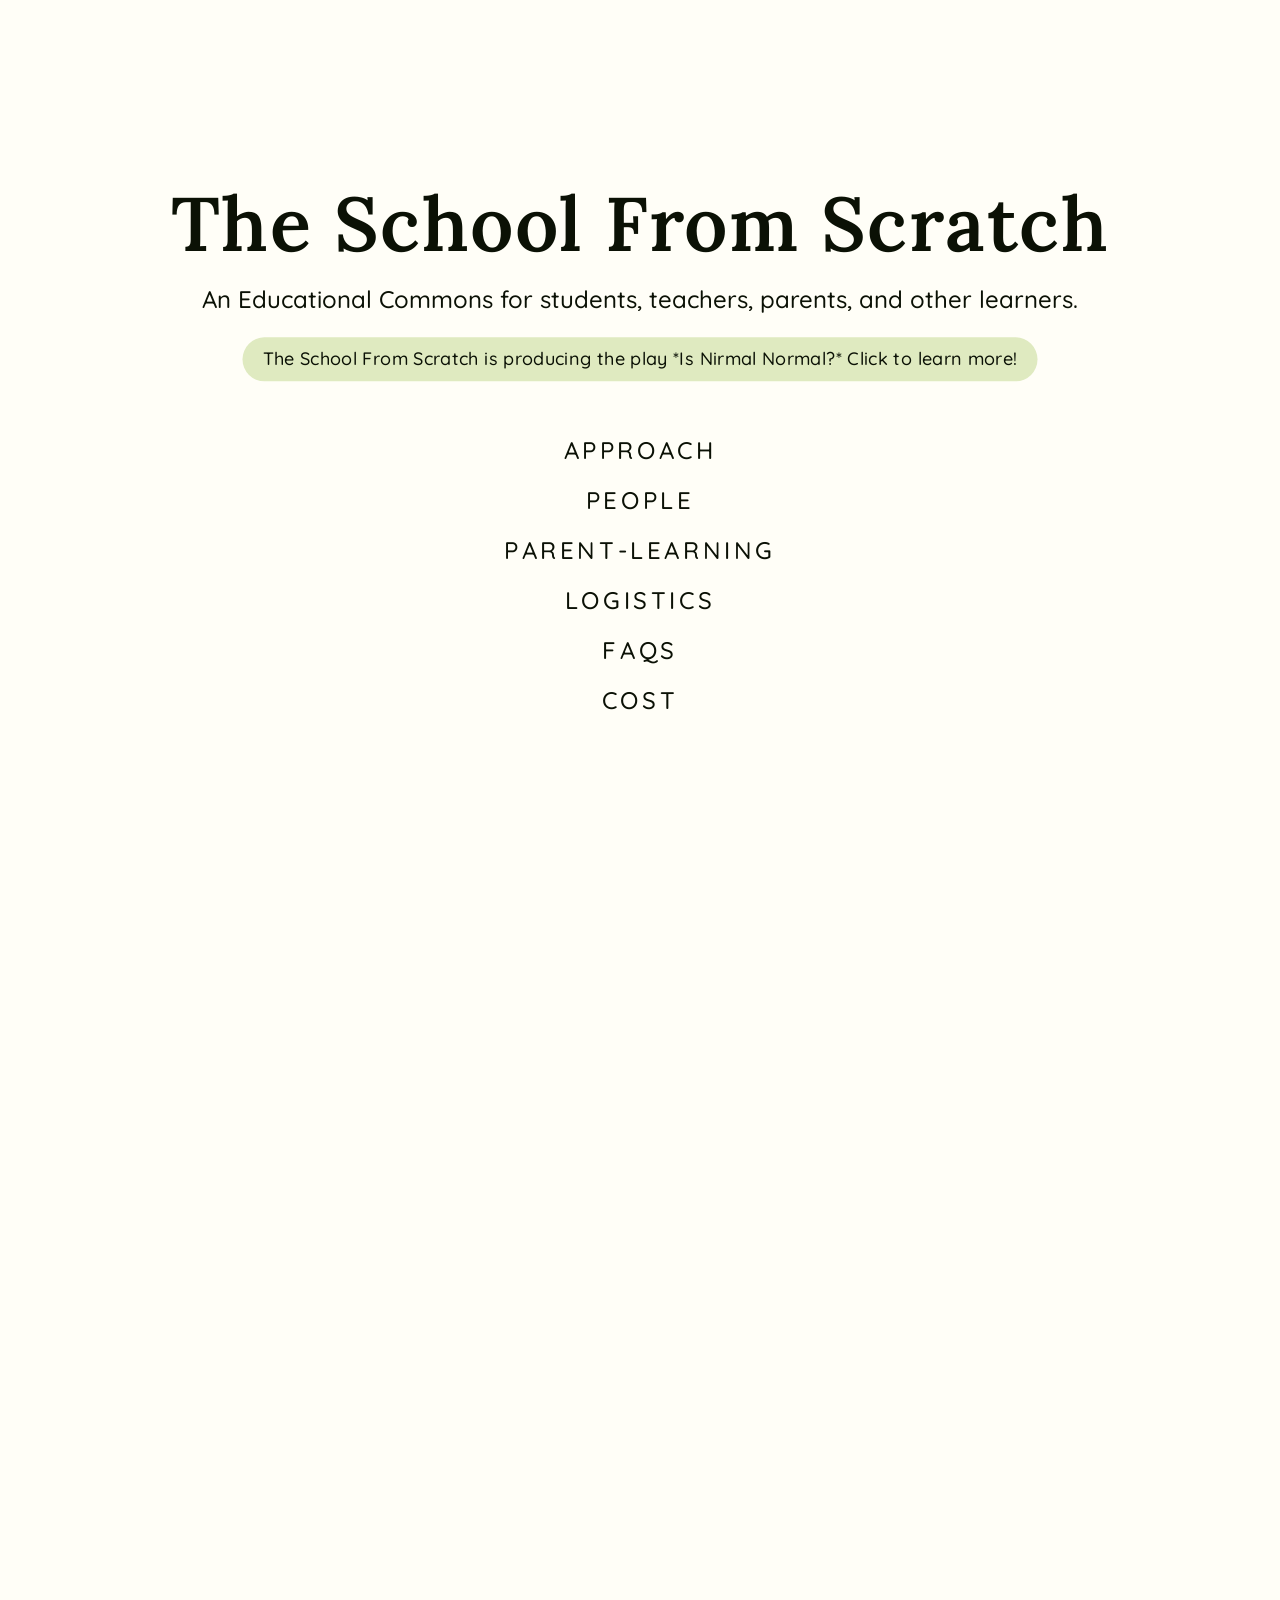
==== index.html @ 8e268b2e "PLAY_PAGE_ENABLED: one switch for the play's page, its home notice and menu links Co-Authored-By: Cl" ====
<!DOCTYPE html>
<html lang="en">
<head>
<meta charset="UTF-8">
<meta name="viewport" content="width=device-width, initial-scale=1, maximum-scale=1, user-scalable=no">
<title>The School From Scratch</title>
<link rel="preconnect" href="https://fonts.googleapis.com">
<link rel="preconnect" href="https://fonts.gstatic.com" crossorigin>
<style>
  :root {
    --bg: #000;
    --fg: #fff;
    --muted: #aaa;
    --frame: rgba(255, 255, 255, 0.35);
    --heading-size: 64px;
    --body-size: 24px;
    --title-gap: 72px;
    --heading-font: 'Lora', Georgia, serif;
    --heading-weight: 600;
    --body-font: 'Quicksand', 'Segoe UI', sans-serif;
    --body-weight: 500;
    --menu-spacing-start: 0.3em;
    --menu-spacing-hover: 0.06em;
    --menu-spacing-ms: 450ms;
  }
  html, body {
    height: 100%;
    margin: 0;
    background: var(--bg);
    color: var(--fg);
    overflow: hidden;
    font-family: var(--body-font);
    font-weight: var(--body-weight);
  }
  /* The scrollbar down the side is hidden unless SHOW_SCROLLBAR turns it on.
     Hidden is the way round that needs no waiting: the page starts this way
     and the class is added only if the setting asks for it, so the bar never
     shows for a moment and disappears. Scrolling itself is untouched. */
  html { scrollbar-width: none; -ms-overflow-style: none; }
  html::-webkit-scrollbar,
  body::-webkit-scrollbar { width: 0; height: 0; display: none; }
  html.show-scrollbar { scrollbar-width: auto; -ms-overflow-style: auto; }
  html.show-scrollbar::-webkit-scrollbar,
  html.show-scrollbar body::-webkit-scrollbar { width: auto; height: auto; display: block; }

  /* The pannable / zoomable landscape */
  #viewport {
    position: fixed;
    inset: 0;
    overflow: hidden;
    cursor: grab;
    touch-action: none;
    user-select: none;
    -webkit-user-select: none;
  }
  #viewport.dragging { cursor: grabbing; }
  /* Read mode is an ordinary scrolling page: the browser scrolls it, and the
     photos are normal images laid out down the page. */
  html.read-mode,
  html.read-mode body {
    height: auto;
    overflow-x: hidden;
  }
  html.read-mode { overflow-y: auto; }
  html.read-mode body { overflow: visible; }
  .read-mode #viewport {
    position: relative;
    inset: auto;
    width: 100%;
    cursor: default;
    touch-action: auto;
  }
  .read-mode #photos { display: none; }
  .read-mode #grid { position: fixed; width: 100vw; height: 100vh; }
  #read-photos {
    position: absolute;
    inset: 0;
    pointer-events: none;
  }
  .read-photo {
    position: absolute;
    line-height: 0;
    opacity: 0;
    transition: opacity var(--photo-fade-in, 500ms) ease;
  }
  .read-photo.loaded { opacity: 1; }
  .read-photo img { display: block; }

  /* Read mode: a section of text for each menu option, down the page below
     the menu, with room for photos in between. The script places them. */
  #sections {
    position: absolute;
    left: 0;
    top: 0;
    width: 100%;
    pointer-events: none;
  }
  .section {
    position: absolute;
    left: 50%;
    width: min(var(--section-width, 720px), 100% - 32px);
    transform: translateX(-50%);
    box-sizing: border-box;
    scroll-margin-top: var(--section-scroll-margin, 96px);
    pointer-events: auto;
    cursor: auto;
    user-select: text;
    -webkit-user-select: text;
    font-size: var(--section-text-size, 19px);
    line-height: 1.6;
    overflow-wrap: break-word;
  }
  .section h2 {
    margin: 0 0 0.6em;
    font-family: var(--heading-font);
    font-weight: var(--heading-weight);
    font-size: min(var(--section-heading-size, 44px), 10vw);
    line-height: 1.15;
    letter-spacing: 0.02em;
    text-align: center;
  }
  .section h3 {
    margin: 1.6em 0 0.5em;
    font-size: 1em;
    font-weight: 700;
    line-height: 1.4;
  }
  .section h2 + div > h3:first-child { margin-top: 0; }
  /* A person's name (## in a section file), and the lines right under it. */
  .section h3.name {
    margin-top: 2.2em;
    font-size: 1.15em;
    text-align: center;
  }
  /* Words pushed into the middle of the page, between -> and <- in the file. */
  .section .centered { text-align: center; }
  /* A centered list has no room down the left for its bullets, so they go in
     front of the words instead. */
  .section ul.centered,
  .section ol.centered { list-style-position: inside; padding-left: 0; }
  /* Two columns either side of a gutter down the middle, for a cast list:
     Role — Name in the file. Each side is set against the gutter, so the two
     read as one list however long the words on either side are. */
  .section .pairs {
    display: grid;
    grid-template-columns: 1fr 1fr;
    column-gap: var(--pair-gap, 64px);
    margin: 0 auto 1em;
    max-width: var(--paragraph-width, none);
  }
  .section .pairs p { margin: 0; }
  .section .pairs .pair-left { text-align: right; }
  .section .pairs .pair-right { text-align: left; }
  .section .pairs .pair-dash { display: none; }
  /* With TWO_COLUMN_DASH on, the dash stands in the gutter with half the
     space either side, so the two sides stay as far apart as they were. */
  .two-column-dash .section .pairs {
    grid-template-columns: 1fr minmax(var(--pair-gap, 64px), auto) 1fr;
    column-gap: 0;
  }
  .two-column-dash .section .pairs .pair-dash { display: block; text-align: center; }
  .section .pairs .pair-dash::before { content: var(--pair-dash-char, "\2014"); }
  /* Side by side there is no room on a narrow screen, so they stack instead,
     each pair kept together and set in the middle. */
  @media (max-width: 480px) {
    .section .pairs,
    .two-column-dash .section .pairs { grid-template-columns: 1fr; column-gap: 0; }
    .section .pairs .pair-left { text-align: center; margin-top: 0.5em; }
    .section .pairs .pair-right { text-align: center; }
    .two-column-dash .section .pairs .pair-dash { display: none; }
  }
  /* Pictures in a section (a headshot, for example). */
  .section p.picture { margin: 0.8em 0 0.9em; text-align: center; line-height: 0; }
  .section .md-image {
    max-width: min(var(--section-image-width, 200px), 100%);
    height: auto;
    border-radius: var(--section-image-radius, 15px);
  }
  /* SECTION_PICTURE_HEIGHT: every picture the same height. It fills that
     height and its width, taking the middle of the picture if the two
     don't match, so a row of headshots lines up. */
  .section.set-picture-height .md-image {
    width: min(var(--section-image-width, 200px), 100%);
    height: var(--section-image-height);
    object-fit: cover;
    object-position: center;
  }
  /* Paragraphs and lists can be kept narrower than the section itself
     (SECTION_PARAGRAPH_WIDTH), which makes them easier to read; headings,
     names and pictures still use the section's full width. */
  .section p { margin: 0 auto 1em; max-width: var(--paragraph-width, none); }
  /* An extra empty line in a section file. */
  .section .md-space { height: 1em; margin: 0; }
  /* Something built separately, dropped into a section by name (!wheel!).
     It sits in a frame of its own, so its own styling stays inside it. */
  .section .embed,
  .pay-content .embed {
    display: block;
    width: 100%;
    margin: 1.2em 0;
    border: none;
    background: transparent;
    color-scheme: normal;
    /* Something shown this way is to look at, not to touch: the pointer and
       a finger go straight through to the page, so scrolling over it
       scrolls the page as anywhere else. */
    pointer-events: none;
  }
  /* An embed set to touch: "always" is one you fill in — a box for an
     address, say. It has nothing to take a roll of the wheel with, so it
     needs no gate in front of it. */
  .section .embed.always-on,
  .pay-content .embed.always-on { pointer-events: auto; }
  /* An embed named in EMBEDS_YOU_CAN_TOUCH is different: it waits under a
     word, and once that word is clicked it can be used like anything else
     until the pointer leaves it again. Scrolling past it is never caught. */
  .embed-holder {
    display: block;
    position: relative;
  }
  .embed-holder.awake > .embed { pointer-events: auto; }
  .embed-holder.awake > .embed-wake { display: none; }
  .embed-wake {
    position: absolute;
    top: 1.2em;
    right: 0;
    bottom: 1.2em;
    left: 0;
    display: flex;
    align-items: center;
    justify-content: center;
    border: 0;
    background: transparent;
    font: inherit;
    cursor: pointer;
  }
  .embed-wake span {
    padding: 7px 16px;
    border-radius: 999px;
    background: var(--accent, #e8f0d4);
    color: var(--text, #2f3a22);
    font-size: 15px;
    line-height: 1;
    box-shadow: 0 1px 6px rgba(0, 0, 0, 0.18);
  }
  .embed-wake:hover span { filter: brightness(0.96); }
  .end-quote p { margin: 0; }
  .end-quote p + p { margin-top: 0.8em; }
  /* The quote at the end of the page (END_QUOTE). */
  .end-quote {
    position: absolute;
    left: 50%;
    width: min(var(--section-width, 720px), 100% - 32px);
    margin: 0;
    transform: translateX(-50%);
    font-size: min(var(--end-quote-size, 24px), 6vw);
    line-height: 1.5;
    text-align: center;
    pointer-events: auto;
    user-select: text;
    -webkit-user-select: text;
  }
  /* A list with empty lines between its items sits a little further apart. */
  .section ul.spaced li,
  .section ol.spaced li { margin-bottom: 1em; }
  .section ul,
  .section ol { margin: 0 auto 1em; padding-left: 1.3em; max-width: var(--paragraph-width, none); }
  /* Written 1) 2) 3) rather than 1. 2. 3., a numbered list becomes the
     steps: each number in a filled accent circle, with room between them.
     (The payments page keeps its own copy of these, in page.css.) */
  .section ol.steps {
    counter-reset: step;
    padding-left: 0;
    list-style: none;
  }
  .section ol.steps li {
    position: relative;
    min-height: var(--step-circle, 36px);
    padding-left: calc(var(--step-circle, 36px) + 18px);
    margin-bottom: var(--step-gap, 28px);
  }
  .section ol.steps li:last-child { margin-bottom: 0; }
  .section ol.steps li::before {
    counter-increment: step;
    content: counter(step);
    position: absolute;
    left: 0;
    top: calc((1.6em - var(--step-circle, 36px)) / 2);
    display: flex;
    align-items: center;
    justify-content: center;
    width: var(--step-circle, 36px);
    height: var(--step-circle, 36px);
    border-radius: 50%;
    background: var(--accent, #e8f0d4);
    color: var(--fg);
    font-weight: 700;
    font-size: 0.95em;
  }
  .section li { margin-bottom: 0.35em; }
  .section strong { font-weight: 700; }
  .section a { color: inherit; text-underline-offset: 3px; }
  .section > div > :last-child { margin-bottom: 0; }
  .section .status {
    margin: 0;
    text-align: center;
    font-size: calc(var(--body-size) * 0.8);
    letter-spacing: 0.2em;
    text-transform: uppercase;
    opacity: 0.7;
  }
  /* Phone number and Venmo logo, on the sections named in CONTACT_PAGES. */
  .section .contact {
    display: flex;
    flex-direction: column;
    align-items: center;
    gap: 20px;
    margin-top: 32px;
  }
  .section .phone {
    font-size: var(--body-size);
    letter-spacing: 0.06em;
    text-decoration: none;
  }
  .section .phone:hover,
  .section .phone:focus-visible { text-decoration: underline; text-underline-offset: 5px; }
  .section .venmo { display: block; width: 160px; max-width: 60vw; height: auto; }

  /* Faint background grid (drawn by the script), optionally fading out
     toward the screen edges. */
  #grid,
  #photos {
    position: absolute;
    left: 0;
    top: 0;
    width: 100%;
    height: 100%;
    pointer-events: none;
  }
  .gallery-off #photos { display: none; }
  .grid-edge-fade #grid {
    -webkit-mask-image: radial-gradient(ellipse at center, #000 25%, transparent 90%);
    mask-image: radial-gradient(ellipse at center, #000 25%, transparent 90%);
  }
  .grid-off #grid,
  .grid-merged #grid { display: none; }

  /* Optional performance panel (SHOW_PERFORMANCE_INFO in settings.md) */
  #perf {
    --perf-blue: #3b64a8;
    position: fixed;
    top: 12px;
    right: 12px;
    z-index: 3;
    display: flex;
    flex-direction: column;
    width: 256px;
    height: 600px;
    max-height: calc(100vh - 24px);
    box-sizing: border-box;
    background: #000;
    border: 1px solid rgba(255, 255, 255, 0.22);
    color: #e5e7eb;
    font: 11px/1.45 Consolas, Menlo, monospace;
    user-select: none;
    -webkit-user-select: none;
    touch-action: none;
    font-variant-numeric: tabular-nums;
  }
  #perf[hidden] { display: none; }
  /* Title bar: drag it to move the window. */
  .perf-head {
    display: flex;
    align-items: center;
    gap: 6px;
    flex: none;
    padding: 5px 6px 5px 12px;
    background: var(--perf-blue);
    color: #fff;
    cursor: move;
    letter-spacing: 0.12em;
    font-size: 10px;
  }
  .perf-hint { margin-left: auto; letter-spacing: 0; opacity: 0.75; white-space: nowrap; overflow: hidden; text-overflow: ellipsis; }
  .perf-body {
    flex: 1;
    min-height: 0;
    overflow: auto;
    padding: 8px 12px 12px;
    /* Still scrolls with the mouse wheel or a finger, just without a visible bar. */
    scrollbar-width: none;
  }
  .perf-body::-webkit-scrollbar { display: none; }
  /* Invisible edges and corners for resizing the window. */
  .perf-rs { position: absolute; z-index: 1; }
  .perf-rs[data-dir="n"], .perf-rs[data-dir="s"] { left: 6px; right: 6px; height: 6px; cursor: ns-resize; }
  .perf-rs[data-dir="e"], .perf-rs[data-dir="w"] { top: 6px; bottom: 6px; width: 6px; cursor: ew-resize; }
  .perf-rs[data-dir="n"] { top: -3px; }
  .perf-rs[data-dir="s"] { bottom: -3px; }
  .perf-rs[data-dir="e"] { right: -3px; }
  .perf-rs[data-dir="w"] { left: -3px; }
  .perf-rs[data-dir="ne"], .perf-rs[data-dir="nw"], .perf-rs[data-dir="se"], .perf-rs[data-dir="sw"] { width: 12px; height: 12px; }
  .perf-rs[data-dir="ne"] { top: -3px; right: -3px; cursor: nesw-resize; }
  .perf-rs[data-dir="sw"] { bottom: -3px; left: -3px; cursor: nesw-resize; }
  .perf-rs[data-dir="nw"] { top: -3px; left: -3px; cursor: nwse-resize; }
  .perf-rs[data-dir="se"] { bottom: -3px; right: -3px; cursor: nwse-resize; }
  .perf-fps {
    display: flex;
    align-items: baseline;
    gap: 6px;
    margin: 4px 0 6px;
  }
  .perf-fps [data-k="fps"] { font-size: 34px; font-weight: bold; line-height: 1; }
  .perf-fps small { color: #9ca3af; font-size: 12px; }
  .perf-rating { margin-left: auto; font-size: 11px; font-weight: bold; letter-spacing: 0.12em; }
  .perf-graph { display: block; width: 100%; height: 56px; border-radius: 4px; }
  .perf-legend {
    display: flex;
    justify-content: space-between;
    margin-top: 2px;
    color: #6b7280;
    font-size: 9px;
  }
  .perf-section {
    margin: 10px -12px 4px;
    padding: 2px 12px;
    background: var(--perf-blue);
    color: #fff;
    font-size: 9px;
    font-weight: bold;
    letter-spacing: 0.14em;
  }
  .perf-row { display: flex; justify-content: space-between; gap: 8px; }
  .perf-row span { color: #9ca3af; white-space: nowrap; }
  .perf-row b { font-weight: normal; color: #f3f4f6; text-align: right; white-space: nowrap; overflow: hidden; text-overflow: ellipsis; }
  #world {
    position: absolute;
    left: 0;
    top: 0;
    transform-origin: 0 0;
    /* Centers the menu before settings load; the script takes over after. */
    transform: translate(50vw, 50vh);
  }
  /* Only while moving: keeps motion smooth, but the browser snapshots the
     layer at one size, so it's switched off at rest to redraw sharply. */
  #world.moving { will-change: transform; }

  /* Centered menu, anchored at world (0,0) */
  #menu {
    position: absolute;
    left: 0;
    top: 0;
    z-index: 1;
    /* At least 900 wide, or as wide as the title if that's wider (the title
       stays on one line). */
    width: max-content;
    min-width: 900px;
    transform: translate(-50%, -50%);
    text-align: center;
  }
  #menu h1 { white-space: nowrap; }
  @media (max-width: 640px) {
    #menu { width: 340px; min-width: 0; }
    #menu h1 { white-space: normal; }
  }
  #menu h1 {
    font-family: var(--heading-font);
    font-weight: var(--heading-weight);
    /* Shrinks on narrow screens so it still fits. */
    font-size: min(var(--title-size, 76px), 12vw);
    line-height: 1.15;
    margin: 0 0 var(--title-gap);
    letter-spacing: 0.02em;
  }
  /* The line under the title (MENU_SUBTITLE). */
  #menu .subtitle {
    max-width: 900px;
    margin: 0 auto var(--title-gap);
    font-size: min(var(--subtitle-size, 24px), 5.5vw);
    line-height: 1.4;
  }
  #menu.has-subtitle h1 { margin-bottom: var(--subtitle-gap, 16px); }
  /* A small notice under the title (HOME_NOTICE): a rounded patch of the
     accent color, with a few words in it. It can lead somewhere, or just
     say something. */
  #menu .notice-line { margin: 0 0 var(--title-gap); line-height: 0; }
  #menu .notice-line[hidden] { display: none; }
  #menu.has-notice .subtitle { margin-bottom: var(--notice-gap, 20px); }
  #menu .notice {
    display: inline-block;
    padding: var(--notice-padding, 10px 20px);
    border-radius: var(--notice-radius, 999px);
    background: var(--accent, #e8f0d4);
    color: var(--fg);
    font-size: min(var(--notice-size, 18px), 5vw);
    line-height: 1.35;
    text-transform: none;
    letter-spacing: 0.02em;
    text-decoration: none;
    white-space: normal;
  }
  #menu .notice[href] { cursor: pointer; transition: filter 180ms ease; }
  #menu .notice[href]:hover,
  #menu .notice[href]:focus-visible { filter: brightness(0.94); }
  #menu .notice em { font-style: italic; }
  #menu .notice strong { font-weight: 700; }
  /* MENU_TITLE_IN_ACCENT_COLOR: the title and the line under it take the
     accent color. */
  #menu.title-accent h1,
  #menu.title-accent .subtitle { color: var(--accent, #e8f0d4); }
  #menu nav {
    display: flex;
    flex-direction: column;
    align-items: center;
    gap: 12px;
  }
  #menu a {
    color: var(--fg);
    text-decoration: none;
    font-size: min(var(--body-size), 6.5vw);
    text-transform: uppercase;
    /* The script widens the sides to cover the spread-out letters, so the
       clickable area never changes size (otherwise it would slip out from
       under the pointer and flicker). */
    padding: 4px 8px;
    cursor: pointer;
    letter-spacing: var(--menu-spacing-hover);
    white-space: nowrap;
    position: relative;
    transition: translate var(--nudge-ms, 300ms) cubic-bezier(0.22, 1, 0.36, 1);
  }
  #menu a:focus-visible { outline: none; }
  /* Underline: grows out from the middle once the letters have settled. */
  #menu.underline a::after {
    content: '';
    position: absolute;
    bottom: 0;
    left: 50%;
    width: var(--word-width, 0px);
    margin-left: calc(var(--word-width, 0px) / -2);
    height: var(--underline-thickness);
    background: currentColor;
    transform: scaleX(0);
    transition: transform var(--underline-ms) cubic-bezier(0.22, 1, 0.36, 1) var(--underline-delay);
  }
  #menu.underline a:hover::after,
  #menu.underline a:focus-visible::after { transform: scaleX(1); }
  #menu.measuring a::after { transition: none; }
  /* Letters sit spread apart and nudged up or down, then settle on hover. */
  .menu-letter {
    display: inline-block;
    transform: translate(var(--dx, 0px), var(--dy, 0px));
    transition: transform var(--ms, var(--menu-spacing-ms)) cubic-bezier(0.22, 1, 0.36, 1) var(--delay, 0ms),
      translate var(--nudge-ms, 300ms) cubic-bezier(0.22, 1, 0.36, 1);
  }
  #menu a:hover .menu-letter,
  #menu a:focus-visible .menu-letter,
  #menu.measuring .menu-letter {
    /* Settled: letters draw together and line up. */
    transform: translate(0, 0);
  }
  #menu.measuring .menu-letter { transition: none; }
  /* Reversed (MENU_HOVER_EXPANDS): letters rest tidy and spread out on hover. */
  #menu.hover-expands .menu-letter { transform: translate(0, 0); }
  #menu.hover-expands a:hover .menu-letter,
  #menu.hover-expands a:focus-visible .menu-letter {
    transform: translate(var(--dx, 0px), var(--dy, 0px));
  }
  /* ...and the underline stretches to the spread-out word. */
  #menu.hover-expands.underline a::after {
    width: calc(var(--word-width, 0px) + 2 * var(--spread-room, 0px));
    margin-left: calc((var(--word-width, 0px) + 2 * var(--spread-room, 0px)) / -2);
  }

  /* Menu bar across the top of the screen: Home and the menu options in a
     row. Shown only once the main menu has been scrolled out of view. On
     screens too narrow for every option, the bar scrolls sideways. */
  #quick-nav {
    position: fixed;
    left: 0;
    top: 0;
    right: 0;
    z-index: 2;
    height: var(--top-menu-height, 56px);
    background: var(--accent, #e8f0d4);
    /* Hidden above the top of the screen; slides down when shown and back
       up when the main menu comes back into view. */
    transform: translateY(-100%);
    visibility: hidden;
    transition: transform var(--top-menu-slide-ms, 350ms) cubic-bezier(0.22, 1, 0.36, 1),
      visibility 0s linear var(--top-menu-slide-ms, 350ms);
  }
  #quick-nav.show {
    transform: translateY(0);
    visibility: visible;
    transition: transform var(--top-menu-slide-ms, 350ms) cubic-bezier(0.22, 1, 0.36, 1), visibility 0s;
  }
  /* TOP_MENU_ANIMATION = false: appear and disappear instantly. */
  .no-top-menu-animation #quick-nav,
  .no-top-menu-animation #quick-nav.show { transition: none; }
  #quick-list {
    display: flex;
    align-items: center;
    justify-content: safe center;
    height: 100%;
    padding: 0 8px;
    box-sizing: border-box;
    overflow-x: auto;
    overflow-y: hidden;
    scrollbar-width: none;
  }
  #quick-list::-webkit-scrollbar { display: none; }
  /* Hovering an option spreads its letters a little, which nudges the
     options beside it aside; they slide back when the pointer leaves. */
  #quick-list a {
    flex: none;
    padding: 8px 14px;
    color: var(--fg);
    font-size: var(--top-menu-text-size, 17px);
    letter-spacing: var(--menu-spacing-hover);
    text-indent: var(--menu-spacing-hover);
    text-transform: uppercase;
    text-decoration: none;
    white-space: nowrap;
    transition: letter-spacing var(--top-menu-hover-ms, 250ms) cubic-bezier(0.22, 1, 0.36, 1),
      text-indent var(--top-menu-hover-ms, 250ms) cubic-bezier(0.22, 1, 0.36, 1),
      translate var(--nudge-ms, 300ms) cubic-bezier(0.22, 1, 0.36, 1);
  }
  #quick-list a:hover,
  #quick-list a:focus-visible {
    letter-spacing: var(--top-menu-hover-spacing, 0.3em);
    text-indent: var(--top-menu-hover-spacing, 0.3em);
  }
  #quick-list a:focus-visible { outline: none; }

  /* Menu bar underline (TOP_MENU_UNDERLINE_ON_HOVER): two halves that grow
     out from the middle of the word on hover. When the word leans up on its
     way to a section above (TOP_MENU_ARROW_WHEN_MOVING_UP), the halves
     shorten and tilt up to meet in the middle: a small arrow under the word,
     pointing the way the page is going. */
  #quick-list a { position: relative; }
  #quick-list.underline a::before,
  #quick-list.underline a::after {
    content: '';
    position: absolute;
    bottom: 3px;
    /* Ends line up with the first and last letters (the hovered letter
       spacing leaves that much space outside them). */
    width: calc(50% - 14px - var(--top-menu-hover-spacing, 0.3em));
    height: var(--top-underline-thickness, 2px);
    background: currentColor;
    transform: scaleX(0);
    transition: transform var(--top-menu-hover-ms, 250ms) cubic-bezier(0.22, 1, 0.36, 1),
      width var(--top-menu-hover-ms, 250ms) cubic-bezier(0.22, 1, 0.36, 1);
  }
  /* Only the outer ends are rounded, so the halves meet without a notch. */
  #quick-list.underline a::before { right: 50%; transform-origin: 100% 50%; border-radius: 99px 0 0 99px; }
  #quick-list.underline a::after { left: 50%; transform-origin: 0 50%; border-radius: 0 99px 99px 0; }
  #quick-list.underline a:hover::before,
  #quick-list.underline a:hover::after,
  #quick-list.underline a:focus-visible::before,
  #quick-list.underline a:focus-visible::after { transform: scaleX(1); }
  #quick-list.underline.arrow-up a.nudged.heading-up::before,
  #quick-list.underline.arrow-up a.nudged.heading-up::after { width: var(--top-arrow-half, 10px); }
  #quick-list.underline.arrow-up a.nudged.heading-up::before { transform: rotate(-40deg); }
  #quick-list.underline.arrow-up a.nudged.heading-up::after { transform: rotate(40deg); }

  /* A chosen menu option's letters jump to scattered heights and stay there
     while the page glides to its section, then drop back into line
     (MENU_CLICK_NUDGE). Uses the separate translate property, so it adds to
     the hover movement instead of replacing it. */
  .menu-letter,
  .bar-letter {
    translate: 0 0;
  }
  .bar-letter { display: inline-block; text-indent: 0; transition: translate var(--nudge-ms, 300ms) cubic-bezier(0.22, 1, 0.36, 1); }
  .nudged .menu-letter,
  .nudged .bar-letter { translate: var(--nx, 0px) var(--ny, 0px); }
  /* MENU_CLICK_MOVE_TOWARD_SECTION: the whole word leans the way the page
     is heading (down to a section below, up to one above). */
  #menu a,
  #quick-list a { translate: 0 0; }
  #menu a.nudged.heading-down,
  #quick-list a.nudged.heading-down { translate: 0 var(--word-shift, 0.4em); }
  #menu a.nudged.heading-up,
  #quick-list a.nudged.heading-up { translate: 0 calc(-1 * var(--word-shift, 0.4em)); }

  /* A menu option glows briefly when it's clicked (MENU_CLICK_GLOW). */
  @keyframes menu-glow {
    0% { text-shadow: 0 0 0 transparent; }
    20% { text-shadow: 0 0 6px var(--glow-color), 0 0 14px var(--glow-color), 0 0 28px var(--glow-color); }
    100% { text-shadow: 0 0 0 transparent; }
  }
  #menu a.glow,
  #quick-list a.glow { animation: menu-glow var(--glow-ms, 1200ms) ease-out; }

  /* Gallery switched off in settings.md: a plain, normal webpage. */
  html.gallery-off,
  html.gallery-off body {
    height: auto;
    overflow: auto;
  }
  .gallery-off #viewport {
    position: relative;
    display: flex;
    align-items: center;
    justify-content: center;
    min-height: 100vh;
    min-height: 100dvh;
    padding: 48px 16px;
    box-sizing: border-box;
    cursor: auto;
    touch-action: auto;
    user-select: auto;
    -webkit-user-select: auto;
  }
  .gallery-off #world {
    position: relative; /* keeps the menu above the grid */
    transform: none;
  }
  .gallery-off #menu {
    position: static;
    transform: none;
    width: auto;
    max-width: 900px;
  }
  .gallery-off #quick-nav { display: none; }
</style>
</head>
<body>
  <div id="viewport">
    <canvas id="grid" aria-hidden="true"></canvas>
    <canvas id="photos" aria-hidden="true"></canvas>
    <div id="world">
      <div id="menu">
        <h1>The School From Scratch</h1>
        <p class="subtitle" hidden></p>
        <p class="notice-line" hidden><a class="notice" id="notice"></a></p>
        <nav>
          <a href="people.html">People</a>
          <a href="approach.html">Approach</a>
          <a href="parent-learning.html">Parent-Learning</a>
          <a href="logistics.html">Logistics</a>
          <a href="cost.html">Cost</a>
          <a href="faqs.html">FAQs</a>
        </nav>
      </div>
    </div>
  </div>

  <nav id="quick-nav" aria-label="Menu">
    <div id="quick-list"></div>
  </nav>

<script src="markdown.js"></script>
<script>
// ---- Settings ---------------------------------------------------------------
// All tunable values live in settings.md, as `NAME = value` lines inside
// ``` code blocks (the text around them is notes for people). It's fetched
// from the server, so it only loads when the site is served (localhost or
// online). Anything missing or invalid falls back to the defaults below.
// A word settings.md can use: LAYOUT_SEED = random
window.random = 'random';

function loadSettings() {
  return fetch('settings.md', { cache: 'no-cache' })
    .then((r) => (r.ok ? r.text() : Promise.reject(new Error('HTTP ' + r.status))))
    .then((text) => {
      // Only the ``` code blocks are settings; the rest is notes. Each block
      // runs on its own, so a mistake in one only skips that block.
      const blocks = [...text.replace(/\r\n?/g, '\n').matchAll(/^```[^\n]*\n([\s\S]*?)^```/gm)];
      for (const [, code] of blocks) {
        try {
          (0, eval)(code); // runs as plain page-wide code: NAME = value sets NAME
        } catch (err) {
          console.error('settings.md: skipped a code block with a mistake (' + err.message + '):\n' + code);
        }
      }
    })
    .catch((err) => console.warn('settings.md could not be loaded (' + err.message + '); using the built-in defaults.'));
}

const clamp = (v, lo, hi) => Math.min(hi, Math.max(lo, v));

// Menu option name -> its page file name: "Parent-Learning" ->
// "parent-learning", "FAQs" -> "faqs". Must match pageSlug() in page.js.
function pageSlug(name) {
  return String(name).trim().toLowerCase().replace(/[^a-z0-9]+/g, '-').replace(/^-+|-+$/g, '');
}

// Does this address lead to the play's page? With PLAY_PAGE_ENABLED off,
// anything that does is hidden. Must match leadsToPlay() in page.js.
function leadsToPlay(address) {
  return /(^|\/)is_nirmal_normal(\.html)?([?#]|$)/i.test(String(address).trim());
}

function setting(name, fallback) {
  const value = window[name];
  if (value === undefined) return fallback;
  const ok = typeof fallback === 'number' ? Number.isFinite(value)
    : Array.isArray(fallback) ? Array.isArray(value)
    : typeof value === typeof fallback;
  if (!ok) {
    console.warn(`settings.md: ${name} has an invalid value; using ${JSON.stringify(fallback)}.`);
    return fallback;
  }
  return value;
}

function startGallery() {
  const IMAGE_DIR = setting('PHOTO_FOLDER', 'photos/infinite_gallery/');
  // Small copies of the photos, used instead of the originals: a photo the
  // size of a postcard on screen doesn't need a 10 MB camera file. Each is
  // the photo's name with .jpg on the end. A photo with no small copy falls
  // back to the original, so a new photo still shows up straight away.
  const SMALL_DIR = String(setting('PHOTO_SMALL_FOLDER', 'assets/small/')).trim();
  const photoSrc = (file) => (SMALL_DIR ? SMALL_DIR + file.replace(/\.[^.]+$/, '.jpg') : IMAGE_DIR + file);
  const IMAGES = setting('PHOTOS', []);
  const SIZE_MIN = setting('PHOTO_SIZE_SMALLEST', 110);
  const SIZE_MAX = Math.max(SIZE_MIN, setting('PHOTO_SIZE_LARGEST', 270));
  const FADE_IN_MS = setting('PHOTO_FADE_IN_MS', 500);
  const GAP_MIN = setting('SPACING_NEAR_MENU_MIN', 15);
  const GAP_MAX = Math.max(GAP_MIN, setting('SPACING_NEAR_MENU_MAX', 60));
  const EDGE_MULTIPLIER = Math.max(1, setting('SPACING_AT_EDGE_MULTIPLIER', 3));
  const CROWDED_RADIUS = Math.max(0, setting('CROWDED_AREA_RADIUS', 1500));
  const END_DISTANCE = Math.max(CROWDED_RADIUS + 1, setting('PHOTOS_END_DISTANCE', 12000));
  const FADE_CURVE = Math.max(0.1, setting('FADE_CURVE', 1));
  const CENTER_DENSITY = clamp(setting('CROWDED_AREA_DENSITY', 100), 0, 100) / 100;
  const TRIES_PER_AREA = setting('PLACEMENT_TRIES', 250);
  const MENU_GAP = setting('MENU_CLEARANCE', 40);
  // LAYOUT_SEED is a number, or the word random for a fresh arrangement on
  // every visit.
  const seedSetting = window.LAYOUT_SEED;
  const SEED = Number.isFinite(seedSetting) ? seedSetting | 0 : Math.floor(Math.random() * 2147483647);
  const FRAME_PADDING = setting('FRAME_PADDING', 6);
  const FRAME_BORDER = setting('FRAME_BORDER_WIDTH', 1);
  const MIN_SCALE = 1 / Math.max(1, setting('ZOOM_OUT_LIMIT', 3));
  const MAX_SCALE = Math.max(1, setting('ZOOM_IN_LIMIT', 3));
  const WHEEL_SPEED = setting('WHEEL_ZOOM_SPEED', 0.0015);
  // The play's page on or off (PLAY_PAGE_ENABLED): when off, the notice and
  // any menu option leading to it are hidden.
  const PLAY_OFF = setting('PLAY_PAGE_ENABLED', true) === false;
  // Read mode: a linear page, scrolled up and down only. Explore mode: pan in
  // any direction and zoom in and out.
  const GALLERY_ON = setting('GALLERY_ENABLED', true);
  const READ_MODE = String(setting('GALLERY_MODE', 'read')).trim().toLowerCase() !== 'explore';
  document.documentElement.classList.toggle('read-mode', READ_MODE);
  const PINCH_SPEED = setting('TRACKPAD_PINCH_ZOOM_SPEED', 0.01);
  const GLIDE = clamp(setting('GLIDE_AFTER_DRAG', 0.94), 0, 0.99);
  const KEY_STEP = setting('KEYBOARD_MOVE_STEP', 120);
  const HOME_MS = Math.max(1, setting('HOME_TRAVEL_MS', 800));
  const ABOVE_HOME = Math.max(0, setting('READ_MODE_SCROLL_ABOVE_HOME', 0));
  // How far below the last section the page may be scrolled. The photos
  // carry on fading out below it, but the page stops here.
  const BELOW_END = Math.max(0, setting('READ_MODE_SCROLL_BELOW_SECTIONS', 1200));
  // A line of words at the very end of the page, in italics.
  const END_QUOTE = String(setting('END_QUOTE', '')).trim();
  const END_QUOTE_ABOVE = Math.max(0, setting('END_QUOTE_ABOVE_BOTTOM', 200));
  // Read mode's sections of text, and the room for photos between them.
  const SECTION_SPACE = Math.max(0, setting('SPACE_BETWEEN_SECTIONS', 400));
  const SECTION_CLEARANCE = Math.max(0, setting('SECTION_PHOTO_CLEARANCE', 40));
  const SECTION_THIN = Math.max(1, setting('SECTION_PHOTO_THIN_OUT_DISTANCE', 10500));
  const SMOOTH_LINKS = setting('SECTION_LINKS_SCROLL_SMOOTHLY', true);
  const SECTION_SCROLL_MS = Math.max(0, setting('SECTION_SCROLL_MS', 1000));
  const SECTION_MARGIN = Math.max(0, setting('SECTION_SCROLL_MARGIN', 96));
  document.documentElement.classList.toggle('no-top-menu-animation', !setting('TOP_MENU_ANIMATION', true));
  // Rounded photo corners: a size in pixels, or a percentage of each photo's
  // shorter side.
  const CORNERS_ON = setting('PHOTO_ROUNDED_CORNERS', true);
  const CORNER_RADIUS = Math.max(0, setting('PHOTO_CORNER_RADIUS', 12));
  const CORNER_PERCENT = String(setting('PHOTO_CORNER_RADIUS_UNIT', 'pixels')).trim().toLowerCase().startsWith('percent');

  const rootStyle = document.documentElement.style;
  rootStyle.setProperty('--accent', setting('ACCENT_COLOR', '#e8f0d4'));
  rootStyle.setProperty('--top-menu-slide-ms', Math.max(0, setting('TOP_MENU_SLIDE_MS', 350)) + 'ms');
  rootStyle.setProperty('--top-menu-height', Math.max(24, setting('TOP_MENU_HEIGHT', 64)) + 'px');
  rootStyle.setProperty('--top-menu-text-size', Math.max(8, setting('TOP_MENU_TEXT_SIZE', 17)) + 'px');
  rootStyle.setProperty('--top-menu-hover-spacing', setting('TOP_MENU_HOVER_LETTER_SPACING', 0.3) + 'em');
  rootStyle.setProperty('--top-menu-hover-ms', Math.max(0, setting('TOP_MENU_HOVER_SPEED_MS', 250)) + 'ms');
  rootStyle.setProperty('--top-underline-thickness', Math.max(0, setting('TOP_MENU_UNDERLINE_THICKNESS', 2)) + 'px');
  rootStyle.setProperty('--top-arrow-half', Math.max(1, setting('TOP_MENU_ARROW_SIZE', 10)) + 'px');
  const quickListEl = document.getElementById('quick-list');
  quickListEl.classList.toggle('underline', setting('TOP_MENU_UNDERLINE_ON_HOVER', true));
  quickListEl.classList.toggle('arrow-up', setting('TOP_MENU_ARROW_WHEN_MOVING_UP', true));
  rootStyle.setProperty('--bg', setting('BACKGROUND_COLOR', '#000000'));
  rootStyle.setProperty('--fg', setting('TEXT_COLOR', '#ffffff'));

  // Fonts come from Google Fonts by name, so any family listed there works.
  const HEADING_FONT = setting('HEADING_FONT', 'Lora');
  const HEADING_WEIGHT = setting('HEADING_FONT_WEIGHT', 600);
  const BODY_FONT = setting('BODY_FONT', 'Quicksand');
  const BODY_WEIGHT = setting('BODY_FONT_WEIGHT', 500);
  // Asking Google Fonts for a weight a family doesn't have gets the whole
  // family turned down, and the words then fall back to Georgia or Segoe UI
  // with nothing said about it. So each family is checked once the sheet has
  // arrived, and any that didn't turn up is asked for again without naming a
  // weight. (Same as loadGoogleFonts in page.js, which this page doesn't load.)
  const askForFonts = (wanted) => {
    const listed = wanted.filter((f) => f && f.family);
    if (!listed.length) return;
    const address = (parts) => 'https://fonts.googleapis.com/css2?' + parts.map((p) =>
      'family=' + encodeURIComponent(p.family) +
      (p.weights && p.weights.length ? ':wght@' + p.weights.join(';') : '')).join('&') + '&display=swap';
    const add = (url) => {
      const link = document.createElement('link');
      link.rel = 'stylesheet';
      link.href = url;
      document.head.appendChild(link);
      return link;
    };
    const facesOf = (family) => [...(document.fonts || [])]
      .filter((f) => String(f.family).replace(/^["']|["']$/g, '') === family);
    const hasWeight = (faces, want) => faces.some((f) => {
      const ends = String(f.weight).split(/\s+/).map(Number);
      return ends.length > 1 ? want >= ends[0] && want <= ends[1] : ends[0] === want;
    });
    const first = add(address(listed));
    const checkUp = () => {
      if (!document.fonts) return;
      const trouble = [];
      for (const p of listed) {
        const faces = facesOf(p.family);
        const absent = faces.length
          ? (p.weights || []).filter((w) => !hasWeight(faces, Number(w)))
          : (p.weights || []);
        if (!faces.length || absent.length) trouble.push({ family: p.family, absent, came: faces.length > 0 });
      }
      if (!trouble.length) return;
      const again = add(address(trouble.map((p) => ({ family: p.family }))));
      const lastWord = () => {
        for (const p of trouble) {
          const faces = facesOf(p.family);
          if (!faces.length) {
            console.warn('There is no font called "' + p.family + '" on Google Fonts, so the page fell ' +
              'back to its ordinary font. Check the spelling against fonts.google.com — it has to match exactly.');
          } else {
            const have = [...new Set(faces.map((f) => String(f.weight)))].join(', ');
            console.warn('The font "' + p.family + '" hasn\'t got weight ' + p.absent.join(' or ') +
              ' on Google Fonts. It has ' + have + ', and the nearest of those is being used instead.');
          }
        }
      };
      again.addEventListener('load', lastWord);
      again.addEventListener('error', lastWord);
    };
    first.addEventListener('load', checkUp);
    first.addEventListener('error', checkUp);
  };
  askForFonts([
    { family: HEADING_FONT, weights: [HEADING_WEIGHT] },
    // Bold (700) is also loaded for the bold words in the sections' text.
    { family: BODY_FONT, weights: [...new Set([BODY_WEIGHT, 700])].sort((a, b) => a - b) },
  ]);
  rootStyle.setProperty('--heading-font', `'${HEADING_FONT}', Georgia, serif`);
  rootStyle.setProperty('--heading-weight', HEADING_WEIGHT);
  rootStyle.setProperty('--body-font', `'${BODY_FONT}', 'Segoe UI', sans-serif`);
  rootStyle.setProperty('--body-weight', BODY_WEIGHT);
  rootStyle.setProperty('--heading-size', Math.max(8, setting('HEADING_FONT_SIZE', 64)) + 'px');
  rootStyle.setProperty('--body-size', Math.max(8, setting('BODY_FONT_SIZE', 24)) + 'px');
  // Two columns in a section file (Role — Name): how far apart they sit, and
  // whether the dash between them shows.
  // The scrollbar down the side of the window.
  document.documentElement.classList.toggle('show-scrollbar', setting('SHOW_SCROLLBAR', false) === true);
  rootStyle.setProperty('--pair-gap', Math.max(0, setting('TWO_COLUMN_GAP', 64)) + 'px');
  // The mark that stands in the gutter: false or "" for none, true for an em
  // dash, or any characters of your own. This one is read straight from the
  // settings rather than through setting(), which keeps a value only when it
  // is the same kind of thing as the fallback — and this one is deliberately
  // either a yes/no or some words.
  const gutterMark = window.TWO_COLUMN_DASH;
  const markText = gutterMark === true ? '—' : (typeof gutterMark === 'string' ? gutterMark : '');
  document.documentElement.classList.toggle('two-column-dash', markText !== '');
  if (markText) rootStyle.setProperty('--pair-dash-char', JSON.stringify(markText));
  rootStyle.setProperty('--section-width', Math.max(200, setting('SECTION_TEXT_WIDTH', 720)) + 'px');
  rootStyle.setProperty('--section-heading-size', Math.max(8, setting('SECTION_HEADING_SIZE', 44)) + 'px');
  rootStyle.setProperty('--section-text-size', Math.max(8, setting('SECTION_TEXT_SIZE', 19)) + 'px');
  rootStyle.setProperty('--end-quote-size', Math.max(8, setting('END_QUOTE_SIZE', 24)) + 'px');
  // 0 = paragraphs are as wide as the section; anything else narrows them.
  const PARAGRAPH_WIDTH = Math.max(0, setting('SECTION_PARAGRAPH_WIDTH', 0));
  rootStyle.setProperty('--paragraph-width', PARAGRAPH_WIDTH ? PARAGRAPH_WIDTH + 'px' : 'none');
  rootStyle.setProperty('--section-image-width', Math.max(20, setting('SECTION_PICTURE_WIDTH', 200)) + 'px');
  // 0 = as tall as the picture works out; any other number sets the height.
  const PICTURE_HEIGHT = Math.max(0, setting('SECTION_PICTURE_HEIGHT', 0));
  rootStyle.setProperty('--section-image-height', PICTURE_HEIGHT + 'px');
  rootStyle.setProperty('--section-image-radius', (setting('PHOTO_ROUNDED_CORNERS', true) ? Math.max(0, setting('PHOTO_CORNER_RADIUS', 12)) : 0) +
    (String(setting('PHOTO_CORNER_RADIUS_UNIT', 'pixels')).trim().toLowerCase().startsWith('percent') ? '%' : 'px'));
  rootStyle.setProperty('--section-scroll-margin', Math.max(0, setting('SECTION_SCROLL_MARGIN', 96)) + 'px');
  rootStyle.setProperty('--title-gap', Math.max(0, setting('TITLE_GAP', 72)) + 'px');
  rootStyle.setProperty('--title-size', Math.max(8, setting('MENU_TITLE_SIZE', 76)) + 'px');
  rootStyle.setProperty('--subtitle-size', Math.max(8, setting('MENU_SUBTITLE_SIZE', 24)) + 'px');
  rootStyle.setProperty('--subtitle-gap', Math.max(0, setting('SUBTITLE_GAP', 16)) + 'px');
  rootStyle.setProperty('--menu-spacing-start', setting('MENU_LETTER_SPACING', 0.3) + 'em');
  rootStyle.setProperty('--menu-spacing-hover', setting('MENU_LETTER_SPACING_HOVER', 0.06) + 'em');
  rootStyle.setProperty('--menu-spacing-ms', Math.max(0, setting('MENU_HOVER_SPEED_MS', 450)) + 'ms');

  // Title and menu options come from settings.md (the text written in the
  // page itself is only a fallback). Blank entries are skipped.
  const menuEl = document.getElementById('menu');
  const title = String(setting('MENU_TITLE', '')).trim();
  if (title) menuEl.querySelector('h1').textContent = title;
  const subtitle = String(setting('MENU_SUBTITLE', '')).trim();
  const subtitleEl = menuEl.querySelector('.subtitle');
  subtitleEl.textContent = subtitle;
  subtitleEl.hidden = !subtitle;
  menuEl.classList.toggle('has-subtitle', !!subtitle);

  // The notice under the title: its words, where it leads, and its size.
  const noticeLink = String(setting('HOME_NOTICE_LINK', '')).trim();
  // A notice leading to the play's page goes when the play's page is off.
  const noticeText = PLAY_OFF && leadsToPlay(noticeLink) ? '' : String(setting('HOME_NOTICE', '')).trim();
  const noticeEl = document.getElementById('notice');
  rootStyle.setProperty('--notice-size', Math.max(8, setting('HOME_NOTICE_TEXT_SIZE', 18)) + 'px');
  rootStyle.setProperty('--notice-gap', Math.max(0, setting('HOME_NOTICE_GAP', 20)) + 'px');
  if (noticeText) {
    // Written like the section files, so **bold** and *italic* work; it's
    // one line, so the paragraph it comes back in is unwrapped.
    noticeEl.innerHTML = typeof markdownToHtml === 'function'
      ? markdownToHtml(noticeText).replace(/^<p>|<\/p>$/g, '')
      : noticeText;
    if (noticeLink) {
      noticeEl.href = noticeLink;
      if (/^https?:/i.test(noticeLink)) {
        noticeEl.target = '_blank';
        noticeEl.rel = 'noopener';
      }
    } else {
      noticeEl.removeAttribute('href');
    }
    noticeEl.parentNode.hidden = false;
  }
  menuEl.classList.toggle('has-notice', !!noticeText);
  menuEl.classList.toggle('title-accent', setting('MENU_TITLE_IN_ACCENT_COLOR', true));
  const LETTER_SPREAD = setting('MENU_LETTERS_SPREAD_SIDEWAYS', true)
    ? Math.max(0, setting('MENU_LETTER_SPACING', 0.3) - setting('MENU_LETTER_SPACING_HOVER', 0.06)) : 0;
  const LETTER_OFFSET = setting('MENU_LETTERS_NUDGE_UP_DOWN', true)
    ? Math.max(0, setting('MENU_LETTER_OFFSET', 0.12)) : 0;
  const HOVER_MS = Math.max(0, setting('MENU_HOVER_SPEED_MS', 450));
  const EVEN_SPEED = setting('MENU_LETTERS_EVEN_SPEED', true);
  const STAGGER_MS = Math.max(0, setting('MENU_LETTER_STAGGER_MS', 70));
  const UNDERLINE_DELAY = Math.max(0, setting('MENU_UNDERLINE_DELAY_MS', 80));
  menuEl.classList.toggle('underline', setting('MENU_UNDERLINE_ON_HOVER', true));
  menuEl.classList.toggle('hover-expands', setting('MENU_HOVER_EXPANDS', false));
  rootStyle.setProperty('--underline-thickness', Math.max(0, setting('MENU_UNDERLINE_THICKNESS', 1)) + 'px');
  rootStyle.setProperty('--underline-ms', Math.max(0, setting('MENU_UNDERLINE_SPEED_MS', 220)) + 'ms');
  rootStyle.setProperty('--underline-delay', UNDERLINE_DELAY + 'ms');
  // MENU_LETTER_SEED is a number, or the word random for a fresh scatter on
  // every visit (the same idea as LAYOUT_SEED).
  const letterSeedSetting = window.MENU_LETTER_SEED;
  const LETTER_SEED = Number.isFinite(letterSeedSetting) ? letterSeedSetting | 0 : Math.floor(Math.random() * 2147483647);

  // Split an option into letters that each sit a little out of place, then
  // slide home on hover. Moving them this way (rather than by changing the
  // spacing) keeps the option exactly the same size at all times, so it stays
  // centered and can't flicker under the pointer.
  let farthestTravel = 1;
  function letterTravel(chars, spread, jitter) {
    return Math.hypot(((chars - 1) / 2) * spread, jitter);
  }

  function layOutLetters(link, linkIndex) {
    const label = link.dataset.label || link.textContent;
    link.dataset.label = label;
    const chars = [...label];
    const size = parseFloat(getComputedStyle(link).fontSize) || 18;
    const spread = LETTER_SPREAD * size;   // extra gap per letter, at rest
    const jitter = LETTER_OFFSET * size;   // how far up or down each letter starts

    // Deterministic per letter, so a page never redraws differently.
    const wobble = (i) => {
      let h = Math.imul(i + 1, 2654435761) ^ Math.imul(linkIndex + 1, 374761393) ^ Math.imul(LETTER_SEED, 2246822519);
      h = Math.imul(h ^ (h >>> 15), 2246822519);
      h = Math.imul(h ^ (h >>> 13), 3266489917);
      return (((h ^ (h >>> 16)) >>> 0) / 4294967296) * 2 - 1;
    };

    const shifts = chars.map((ch, i) => (i - (chars.length - 1) / 2) * spread);
    const middle = shifts.reduce((a, b) => a + b, 0) / (shifts.length || 1);
    let settledAt = 0;
    link.replaceChildren(...chars.map((ch, i) => {
      const span = document.createElement('span');
      span.className = 'menu-letter';
      span.textContent = ch === ' ' ? '\u00a0' : ch;
      const dx = shifts[i] - middle, dy = wobble(i) * jitter;
      span.style.setProperty('--dx', dx.toFixed(2) + 'px');
      span.style.setProperty('--dy', dy.toFixed(2) + 'px');
      // Same speed for every letter: time in proportion to distance.
      // Even speed: time in proportion to distance. Otherwise every letter
      // takes the same time (the original behavior).
      const ms = EVEN_SPEED ? Math.max(40, Math.round(HOVER_MS * Math.hypot(dx, dy) / farthestTravel)) : HOVER_MS;
      // Each letter can start a little after the others (0 = all together).
      const delay = Math.round(Math.abs(wobble(i)) * STAGGER_MS);
      span.style.setProperty('--ms', ms + 'ms');
      span.style.setProperty('--delay', delay + 'ms');
      settledAt = Math.max(settledAt, ms + delay);
      return span;
    }));
    // The underline waits for this option's own letters to settle.
    link.style.setProperty('--underline-delay', settledAt + UNDERLINE_DELAY + 'ms');
    // Room for the spread-out letters, so the option's size never changes.
    const room = Math.max(...shifts.map((v) => Math.abs(v - middle)));
    link.style.setProperty('--spread-room', room.toFixed(1) + 'px');
    link.style.paddingLeft = link.style.paddingRight = (8 + room).toFixed(1) + 'px';
  }

  // Line each option up with the middle of the menu. Letter spacing leaves a
  // gap after the last letter, so the text alone would sit slightly off.
  function centerLetters(links) {
    const middle = menuEl.getBoundingClientRect();
    const mid = middle.left + middle.width / 2;
    menuEl.classList.add('measuring'); // measure the settled positions
    for (const link of links) {
      link.style.transform = 'none';
      const boxes = [...link.querySelectorAll('.menu-letter')].map((el) => el.getBoundingClientRect());
      if (!boxes.length) continue;
      const left = Math.min(...boxes.map((b) => b.left)), right = Math.max(...boxes.map((b) => b.right));
      link.style.transform = `translateX(${(mid - (left + right) / 2).toFixed(2)}px)`;
      link.style.setProperty('--word-width', (right - left).toFixed(1) + 'px');
    }
    menuEl.classList.remove('measuring');
  }

  // Menu options that open an address of their own (MENU_LINKS) instead of
  // a section on this page: the payments page, say.
  const OPTION_LINKS = setting('MENU_LINKS', {});
  const optionLink = (label) => String(OPTION_LINKS[label] || '').trim();
  // An option leading to the play's page is left out while that page is off.
  const shown = (label) => !(PLAY_OFF && leadsToPlay(optionLink(label)));
  const items = setting('MENU_ITEMS', []).map((item) => String(item).trim()).filter(Boolean).filter(shown);
  if (items.length) {
    menuEl.querySelector('nav').replaceChildren(...items.map((label) => {
      const link = document.createElement('a');
      // Read mode: jump to the option's section further down this page.
      // Otherwise (explore mode, gallery off): open its own page.
      // Read mode: jump to the option's section further down this page.
      // An option with its own address in MENU_LINKS goes there instead.
      link.href = optionLink(label) ||
        (READ_MODE && GALLERY_ON ? '#' + pageSlug(label) : pageSlug(label) + '.html');
      link.textContent = label;
      return link;
    }));
  }
  const menuLinks = [...menuEl.querySelectorAll('nav a')];
  // Split a group of options into moving letters. Each group measures its own
  // longest option, so even speed works within the group.
  function layOutGroup(links, seedOffset) {
    if (!links.length) return;
    const size = parseFloat(getComputedStyle(links[0]).fontSize) || 18;
    const longest = Math.max(...links.map((a) => (a.dataset.label || a.textContent).length), 1);
    farthestTravel = Math.max(1, letterTravel(longest, LETTER_SPREAD * size, LETTER_OFFSET * size));
    links.forEach((link, i) => layOutLetters(link, i + seedOffset));
  }
  // What sits in the middle of the screen at Home. The whole block — title,
  // tagline, notice and options together — is centered on the world's
  // origin, which leaves the options themselves low, since everything above
  // them is taller than the options are. Centering on the options instead
  // means lifting the block by however far the options sit below its middle.
  //
  // The lift is made of empty space added under the options rather than a
  // nudge upward, so the block's box still holds everything in it: photos go
  // on keeping away from the whole of it, the way they always have.
  const CENTER_ON = String(setting('MENU_CENTER_ON', 'options')).trim().toLowerCase();
  let menuLift = 0;
  // Worked out from the block's own layout rather than from where it happens
  // to be on screen, so it doesn't depend on the page having settled or on
  // how far it is scrolled. The block is centered on its box, so with space
  // P added underneath, the options end up at the middle when
  // P = 2 x (how far the options' middle is from the top) - the height
  // without that space.
  function liftMenu() {
    menuEl.style.paddingBottom = '';
    menuLift = 0;
    const nav = menuEl.querySelector('nav');
    if (CENTER_ON !== 'options' || !nav || !nav.offsetHeight) return;
    const fromTop = nav.offsetTop + nav.offsetHeight / 2;
    menuLift = Math.max(0, Math.round(fromTop - menuEl.offsetHeight / 2));
    if (menuLift) menuEl.style.paddingBottom = menuLift * 2 + 'px';
  }

  const layOutMenu = () => {
    layOutGroup(menuLinks, 0);
    centerLetters(menuLinks);
    liftMenu();
  };
  layOutMenu();
  // Letter widths change once the real font arrives.
  if (document.fonts) document.fonts.ready.then(layOutMenu);
  const FRAME_COLOR = setting('FRAME_BORDER_COLOR', 'rgba(255, 255, 255, 0.35)');
  const FRAME_FILL = setting('FRAME_FILL_COLOR', '#0b0b0b');
  rootStyle.setProperty('--frame', FRAME_COLOR);

  // Match a canvas's pixel buffer to its on-screen size at the given pixel
  // density, and reset it for drawing in CSS pixels.
  function prepareCanvas(canvas, ctx, dpr) {
    const w = canvas.clientWidth, h = canvas.clientHeight;
    const bw = Math.max(1, Math.round(w * dpr)), bh = Math.max(1, Math.round(h * dpr));
    if (canvas.width !== bw || canvas.height !== bh) {
      canvas.width = bw;
      canvas.height = bh;
    }
    ctx.setTransform(bw / Math.max(1, w), 0, 0, bh / Math.max(1, h), 0, 0);
    ctx.clearRect(0, 0, w, h);
    return { w, h };
  }

  // ---- Background grid ----------------------------------------------------
  // Filled as one shape per redraw, so crossings aren't painted twice
  // (semi-transparent CSS stripes made them brighter). The grid scales with
  // zoom like everything else, lines included.
  const GRID_ON = setting('GRID_ENABLED', true);
  const GRID_SIZE = Math.max(4, setting('GRID_SQUARE_SIZE', 80));
  const GRID_LINE = Math.max(0, setting('GRID_LINE_THICKNESS', 1));
  const GRID_COLOR = setting('GRID_LINE_COLOR', 'rgba(255, 255, 255, 0.07)');
  const GRID_EDGE_FADE = setting('GRID_FADES_AT_EDGES', true);
  const gridCanvas = document.getElementById('grid');
  const gridCtx = gridCanvas.getContext('2d');
  document.documentElement.classList.toggle('grid-off', !GRID_ON);
  document.documentElement.classList.toggle('grid-edge-fade', GRID_EDGE_FADE);

  // (originX, originY) is where a grid crossing lands on screen; scale is the zoom.
  function paintGrid(ctx, w, h, originX, originY, scale) {
    const step = GRID_SIZE * scale;
    const width = GRID_LINE * scale;
    if (width <= 0) return;
    ctx.fillStyle = GRID_COLOR;
    if (step < 6) {
      // Lines this close together read as an even haze: one fill with the
      // same average brightness looks the same and is far cheaper.
      const r = Math.min(1, GRID_LINE / GRID_SIZE);
      ctx.globalAlpha = 1 - (1 - r) * (1 - r);
      ctx.fillRect(0, 0, w, h);
      ctx.globalAlpha = 1;
      return;
    }
    ctx.beginPath();
    for (let x = ((originX % step) + step) % step; x < w + step; x += step) {
      ctx.rect(x - width / 2, 0, width, h);
    }
    for (let y = ((originY % step) + step) % step; y < h + step; y += step) {
      ctx.rect(0, y - width / 2, w, width);
    }
    ctx.fill();
  }

  if (!GALLERY_ON) {
    document.documentElement.classList.add('gallery-off');
    const drawStill = () => {
      if (!GRID_ON) return;
      const { w, h } = prepareCanvas(gridCanvas, gridCtx, window.devicePixelRatio || 1);
      paintGrid(gridCtx, w, h, w / 2, h / 2, 1);
    };
    drawStill();
    window.addEventListener('resize', drawStill);
    return;
  }

  // With the gallery on, the grid is drawn into the photo canvas (one layer
  // for the browser to update instead of two), unless the edge fade needs it
  // on a layer of its own.
  const GRID_SEPARATE = GRID_EDGE_FADE;
  document.documentElement.classList.toggle('grid-merged', GRID_ON && !GRID_SEPARATE);

  let perfOn = setting('SHOW_PERFORMANCE_INFO', false); // Ctrl+P can switch it on later
  const PERF_RATING = setting('SHOW_PERFORMANCE_RATING', false);
  const TILES_ON = setting('SPEED_UP_ZOOMED_OUT_VIEW', true);
  const LOW_RES_MOVING = setting('LOWER_RESOLUTION_WHILE_MOVING', true);

  // ---- Layout -------------------------------------------------------------
  // The landscape is split into square chunks. Each chunk scatters photos at
  // random spots, keeping any that don't crowd the photos already placed.
  // Every photo wants its own random amount of space around it.
  //
  // Density by distance from the menu: fully crowded out to CROWDED_RADIUS,
  // then thinning out until nothing remains at END_DISTANCE. Two things do
  // the thinning: spacing widens, and a growing share of the placed photos
  // is removed (spacing alone barely shows, since placement fills any room).
  const FRAME = FRAME_PADDING + FRAME_BORDER;
  // Farthest apart (center to center, along one axis) two photos can be and
  // still affect each other. Chunks must be at least this big.
  const REACH = SIZE_MAX + 2 * FRAME + GAP_MAX * EDGE_MULTIPLIER;
  const CHUNK = Math.max(1000, Math.ceil(REACH * 1.05));
  const ATTEMPTS = Math.round(TRIES_PER_AREA * (CHUNK / 1000) ** 2);

  // Read mode's sections of text: the area each one covers (in landscape
  // units, clearance included), centred on the menu's line, where no photo
  // may go. Photos can still sit beside the text.
  //
  // With sections, photos are crowded only around the menu, down to the top
  // of the first section (fadeStart). From there they thin out gradually,
  // reaching nothing after fadeLength: SECTION_THIN, stretched if needed so
  // about a third of the crowded amount is still left by the last section
  // (contentBottom).
  let textBands = [];   // { hx, y0, y1 }: half-width, top, bottom
  let contentBottom = 0, fadeStart = 0, fadeLength = 1;

  // 0 inside the crowded area, rising to 1 at the end distance.
  const fadeProgress = (x, y) => textBands.length
    ? clamp((y - fadeStart) / fadeLength, 0, 1)
    : clamp((Math.hypot(x, y) - CROWDED_RADIUS) / (END_DISTANCE - CROWDED_RADIUS), 0, 1);
  const spacingScale = (x, y) => 1 + (EDGE_MULTIPLIER - 1) * fadeProgress(x, y);
  const keepChance = (x, y) => CENTER_DENSITY * Math.pow(1 - fadeProgress(x, y), FADE_CURVE);

  const viewport = document.getElementById('viewport');
  const world = document.getElementById('world');
  const menu = document.getElementById('menu');
  const quickNav = document.getElementById('quick-nav');
  const quickList = document.getElementById('quick-list');
  const photoCanvas = document.getElementById('photos');
  const photoCtx = photoCanvas.getContext('2d');

  const cam = { x: 0, y: 0, s: 1 };
  const layouts = new Map(); // "cx,cy" -> photo placements for that chunk
  let photos = [];           // { file, aspect, levels, color } for each image that loaded
  let menuHalfW = 0, menuHalfH = 0;

  // Small seeded random generator, so every visit builds the same landscape.
  function seededRandom(a, b) {
    let s = (Math.imul(a, 374761393) ^ Math.imul(b, 668265263) ^ Math.imul(SEED, 1442695041) ^ 0x9e3779b9) >>> 0;
    return () => {
      s = (s + 0x6d2b79f5) >>> 0;
      let t = s;
      t = Math.imul(t ^ (t >>> 15), t | 1);
      t ^= t + Math.imul(t ^ (t >>> 7), t | 61);
      return ((t ^ (t >>> 14)) >>> 0) / 4294967296;
    };
  }

  // Chunks are built in four passes (by the parity of their coordinates).
  // Chunks in the same pass never touch, and each chunk only has to avoid
  // photos from touching chunks built in an earlier pass.
  const phase = (cx, cy) => (cx & 1) + 2 * (cy & 1);

  function chunkLayout(cx, cy) {
    const key = cx + ',' + cy;
    if (layouts.has(key)) return layouts.get(key);

    // Chunks entirely past the end distance (plus a margin) stay empty.
    const nearX = clamp(0, cx * CHUNK, (cx + 1) * CHUNK);
    const nearY = Math.max(0, cy * CHUNK - contentBottom, -(cy + 1) * CHUNK);
    if (Math.hypot(nearX, nearY) > END_DISTANCE + REACH) {
      layouts.set(key, []);
      return [];
    }

    const neighbors = [];
    const p = phase(cx, cy);
    for (let dy = -1; dy <= 1; dy++) {
      for (let dx = -1; dx <= 1; dx++) {
        if ((dx || dy) && phase(cx + dx, cy + dy) < p) neighbors.push(...chunkLayout(cx + dx, cy + dy));
      }
    }

    const rnd = seededRandom(cx, cy);
    const placed = [];
    for (let i = 0; i < ATTEMPTS; i++) {
      const size = SIZE_MIN + rnd() * (SIZE_MAX - SIZE_MIN);
      const x = (cx + rnd()) * CHUNK;
      const y = (cy + rnd()) * CHUNK;
      const gap = (GAP_MIN + rnd() * (GAP_MAX - GAP_MIN)) * spacingScale(x, y);
      const pickRoll = rnd();
      const keepRoll = rnd();

      // Skip spots where even the smallest photo would crowd the menu.
      const minHalf = SIZE_MIN / 2 + FRAME + MENU_GAP;
      if (Math.abs(x) < menuHalfW + minHalf && Math.abs(y) < menuHalfH + minHalf) continue;
      // ...or would touch a section's text.
      if (textBands.some((b) => Math.abs(x) < b.hx + SIZE_MIN / 2 + FRAME &&
        y > b.y0 - SIZE_MIN / 2 - FRAME && y < b.y1 + SIZE_MIN / 2 + FRAME)) continue;

      // Prefer a photo that none of the nearby photos are already showing.
      const nearby = [...neighbors, ...placed].filter((o) => Math.hypot(o.x - x, o.y - y) < REACH * Math.SQRT2);
      const used = new Set(nearby.map((o) => o.index));
      const options = photos.map((_, j) => j).filter((j) => !used.has(j));
      const pool = options.length ? options : photos.map((_, j) => j);
      const index = pool[Math.floor(pickRoll * pool.length)];

      const aspect = photos[index].aspect;
      const w0 = aspect >= 1 ? size : size * aspect;
      const h0 = aspect >= 1 ? size / aspect : size;

      // Shrink the photo as much as needed to keep its spacing from every
      // neighbor (clearing a neighbor on either axis is enough). Spots that
      // would need it smaller than the smallest size are skipped.
      let fit = Math.max(
        (Math.abs(x) - menuHalfW - MENU_GAP - FRAME) / (w0 / 2),
        (Math.abs(y) - menuHalfH - MENU_GAP - FRAME) / (h0 / 2));
      fit = Math.min(1, fit);
      for (const b of textBands) {
        const fitX = (Math.abs(x) - b.hx - FRAME) / (w0 / 2);
        const fitY = (y < b.y0 ? b.y0 - FRAME - y : y - b.y1 - FRAME) / (h0 / 2);
        fit = Math.min(fit, Math.max(fitX, fitY));
      }
      for (const o of nearby) {
        const need = (gap + o.gap) / 2 + FRAME;
        const fitX = (Math.abs(x - o.x) - o.hw - need) / (w0 / 2);
        const fitY = (Math.abs(y - o.y) - o.hh - need) / (h0 / 2);
        fit = Math.min(fit, Math.max(fitX, fitY));
      }
      if (fit * size < SIZE_MIN) continue;

      const w = w0 * fit, h = h0 * fit;
      // Removed photos still reserve their space, which also spreads out the rest.
      const kept = keepRoll < keepChance(x, y);
      placed.push({ x, y, w, h, hw: w / 2 + FRAME, hh: h / 2 + FRAME, gap, index, kept });
    }

    layouts.set(key, placed);
    stats.layoutsBuilt++;
    return placed;
  }

  // Load each photo once up front: its shape makes spacing exact, and a set
  // of pre-shrunk copies (each half the size of the last) lets far-away
  // photos be drawn from a small copy instead of the full-size image.
  function loadPhotos() {
    return Promise.all(IMAGES.map((file) => new Promise((resolve) => {
      const img = new Image();
      img.onload = async () => {
        const sizes = [img]; // largest first
        let src = img, w = img.naturalWidth, h = img.naturalHeight;
        while (Math.max(w, h) > 48) {
          w = Math.max(1, Math.round(w / 2));
          h = Math.max(1, Math.round(h / 2));
          const c = document.createElement('canvas');
          c.width = w;
          c.height = h;
          const cx = c.getContext('2d');
          cx.imageSmoothingQuality = 'high';
          cx.drawImage(src, 0, 0, w, h);
          sizes.push(c);
          src = c;
        }
        // Average color, for photos too small on screen to show any detail.
        // (Browsers refuse to read pixels when the page is opened straight
        // from a folder, so fall back to a neutral grey there.)
        let color = 'rgb(128, 128, 128)';
        try {
          const dot = document.createElement('canvas').getContext('2d');
          dot.canvas.width = dot.canvas.height = 1;
          dot.drawImage(src, 0, 0, 1, 1);
          const [r, g, b] = dot.getImageData(0, 0, 1, 1).data;
          color = `rgb(${r}, ${g}, ${b})`;
        } catch {}
        // Hand every copy to the graphics card once, up front. Small canvases
        // drawn directly can get re-uploaded every time they're used.
        let levels = sizes;
        try { levels = await Promise.all(sizes.map((s) => createImageBitmap(s))); } catch {}
        resolve({ file, aspect: img.naturalWidth / img.naturalHeight, levels, color });
      };
      let triedOriginal = false;
      img.onerror = () => {
        if (triedOriginal) return resolve(null);
        triedOriginal = true;
        img.src = IMAGE_DIR + file; // no small copy: use the original
      };
      img.src = photoSrc(file);
    }))).then((list) => list.filter(Boolean));
  }

  // Smallest pre-shrunk copy that still has enough pixels for the size drawn.
  function pickLevel(photo, pixelsNeeded) {
    const levels = photo.levels;
    for (let i = levels.length - 1; i > 0; i--) {
      const c = levels[i];
      if (Math.max(c.width, c.height) >= pixelsNeeded) return c;
    }
    return levels[0];
  }

  // ---- Rendering ----------------------------------------------------------
  // Zoomed in, photos are drawn one by one. Zoomed out (hundreds of photos on
  // screen), whole areas are drawn once into cached images ("tiles", like an
  // online map) and each frame just places a handful of tiles.
  const TILE_PX = 512;                    // tile image size, before padding
  const TILES_BELOW = 0.5;                // use tiles at or below this zoom
  const PAD = SIZE_MAX / 2 + FRAME + 2;   // how far photos can overhang their chunk
  const tiles = new Map();                // "level:tx:ty" -> { canvas, fadeFrom }
  const revealed = new Map();             // chunk key -> when its photos first appeared
  const stats = { photos: 0, tiles: 0, log: [], totalFrames: 0, lastFrameAt: 0, mode: '—', tilesBuiltLog: [], layoutsBuilt: 0 };
  const tileKey = (k, tx, ty) => k + ':' + tx + ':' + ty;
  const fadeAlpha = (from, now) => (FADE_IN_MS > 0 ? clamp((now - from) / FADE_IN_MS, 0, 1) : 1);

  // Paint photos (in world coordinates) with as few drawing calls as
  // possible: all frames in one fill, all borders in one, then the images.
  // pxPerUnit = device pixels per world pixel, for picking detail levels.
  // Corner radius for a photo's outer edge (frame included), in world pixels.
  function cornerRadius(it) {
    if (!CORNERS_ON || CORNER_RADIUS <= 0) return 0;
    const shorter = Math.min(it.hw, it.hh) * 2;
    const r = CORNER_PERCENT ? (CORNER_RADIUS / 100) * shorter : CORNER_RADIUS;
    return Math.min(r, shorter / 2);
  }
  // Add a (possibly rounded) rectangle to the current path.
  function shape(ctx, x, y, w, h, r) {
    if (r > 0 && ctx.roundRect) ctx.roundRect(x, y, w, h, r);
    else ctx.rect(x, y, w, h);
  }

  function paintItems(ctx, items, pxPerUnit) {
    const tinyByPhoto = new Map(), framed = [];
    for (const it of items) {
      if (Math.max(it.w, it.h) * pxPerUnit < 6) {
        if (!tinyByPhoto.has(it.index)) tinyByPhoto.set(it.index, []);
        tinyByPhoto.get(it.index).push(it);
      } else {
        framed.push(it);
      }
    }
    // Too small for detail: one block of each photo's average color.
    for (const [index, list] of tinyByPhoto) {
      ctx.beginPath();
      for (const it of list) shape(ctx, it.x - it.hw, it.y - it.hh, it.hw * 2, it.hh * 2, cornerRadius(it));
      ctx.fillStyle = photos[index].color;
      ctx.fill();
    }
    if (!framed.length) return;

    ctx.beginPath();
    for (const it of framed) shape(ctx, it.x - it.hw, it.y - it.hh, it.hw * 2, it.hh * 2, cornerRadius(it));
    ctx.fillStyle = FRAME_FILL;
    ctx.fill();
    if (FRAME_BORDER * pxPerUnit >= 0.5) {
      // Border: tint the whole frame, then cover its inside back up.
      ctx.fillStyle = FRAME_COLOR;
      ctx.fill();
      const b = FRAME_BORDER;
      ctx.beginPath();
      for (const it of framed) shape(ctx, it.x - it.hw + b, it.y - it.hh + b, it.hw * 2 - 2 * b, it.hh * 2 - 2 * b, Math.max(0, cornerRadius(it) - b));
      ctx.fillStyle = FRAME_FILL;
      ctx.fill();
    }
    for (const it of framed) {
      const level = pickLevel(photos[it.index], Math.max(it.w, it.h) * pxPerUnit);
      // The photo's own corners follow the outer curve, inset by the frame.
      const r = Math.max(0, cornerRadius(it) - FRAME);
      if (r * pxPerUnit >= 0.5 && ctx.roundRect) {
        ctx.save();
        ctx.beginPath();
        ctx.roundRect(it.x - it.w / 2, it.y - it.h / 2, it.w, it.h, r);
        ctx.clip();
        ctx.drawImage(level, it.x - it.w / 2, it.y - it.h / 2, it.w, it.h);
        ctx.restore();
      } else {
        ctx.drawImage(level, it.x - it.w / 2, it.y - it.h / 2, it.w, it.h);
      }
    }
  }

  // Draw one chunk's visible photos straight onto the screen canvas.
  // Returns true while they're still fading in.
  function paintChunk(ctx, cx, cy, view, pxPerUnit, now) {
    const key = cx + ',' + cy;
    const items = layouts.get(key);
    if (!items) return false;
    const visible = items.filter((it) => it.kept &&
      it.x + it.hw > view.l && it.x - it.hw < view.r && it.y + it.hh > view.t && it.y - it.hh < view.b);
    if (!visible.length) return false;
    if (!revealed.has(key)) revealed.set(key, now);
    const alpha = fadeAlpha(revealed.get(key), now);
    ctx.globalAlpha = alpha;
    paintItems(ctx, visible, pxPerUnit);
    ctx.globalAlpha = 1;
    stats.photos += visible.length;
    return alpha < 1;
  }

  // Draw an n-by-n square of chunks directly (only the parts on screen).
  function paintChunksDirect(ctx, cx0, cy0, n, view, pxPerUnit, now) {
    let fading = false;
    const xa = Math.max(cx0, Math.floor((view.l - PAD) / CHUNK)), xb = Math.min(cx0 + n - 1, Math.floor((view.r + PAD) / CHUNK));
    const ya = Math.max(cy0, Math.floor((view.t - PAD) / CHUNK)), yb = Math.min(cy0 + n - 1, Math.floor((view.b + PAD) / CHUNK));
    for (let cy = ya; cy <= yb; cy++) {
      for (let cx = xa; cx <= xb; cx++) {
        if (paintChunk(ctx, cx, cy, view, pxPerUnit, now)) fading = true;
      }
    }
    return fading;
  }

  // Work out any missing layouts in an n-by-n square of chunks.
  // Returns false if it ran out of time.
  function ensureLayouts(cx0, cy0, n, deadline) {
    for (let cy = cy0; cy < cy0 + n; cy++) {
      for (let cx = cx0; cx < cx0 + n; cx++) {
        if (layouts.has(cx + ',' + cy)) continue;
        if (performance.now() > deadline) return false;
        chunkLayout(cx, cy);
      }
    }
    return true;
  }

  // Draw all photos belonging to a tile's chunks into a new cached image.
  // d = image pixels per world pixel.
  function rasterTile(k, tx, ty, d, now) {
    const n = 1 << k, T = CHUNK * n;
    const items = [];
    let fadeFrom = Infinity;
    for (let cy = ty * n; cy < (ty + 1) * n; cy++) {
      for (let cx = tx * n; cx < (tx + 1) * n; cx++) {
        const key = cx + ',' + cy;
        const kept = layouts.get(key).filter((it) => it.kept);
        if (!kept.length) continue;
        if (!revealed.has(key)) revealed.set(key, now);
        // A tile only fades in if everything in it is new.
        fadeFrom = Math.min(fadeFrom, revealed.get(key));
        for (const it of kept) items.push(it);
      }
    }
    if (!items.length) return { canvas: null };
    const canvas = document.createElement('canvas');
    canvas.width = canvas.height = Math.ceil((T + 2 * PAD) * d);
    const c = canvas.getContext('2d');
    c.setTransform(d, 0, 0, d, -(tx * T - PAD) * d, -(ty * T - PAD) * d);
    c.imageSmoothingQuality = 'medium';
    paintItems(c, items, d);
    return { canvas, fadeFrom };
  }

  function drawTile(ctx, tile, x0, y0, T, now) {
    if (!tile.canvas) return false;
    const alpha = fadeAlpha(tile.fadeFrom, now);
    ctx.globalAlpha = alpha;
    // Plain smoothing: tiles are at most 2x larger than drawn, and higher
    // quality would recompute a shrunk copy of the tile every frame.
    ctx.imageSmoothingQuality = 'low';
    ctx.drawImage(tile.canvas, x0 - PAD, y0 - PAD, T + 2 * PAD, T + 2 * PAD);
    ctx.imageSmoothingQuality = 'medium';
    ctx.globalAlpha = 1;
    stats.tiles++;
    return alpha < 1;
  }

  // A tile that isn't built yet: borrow the next level up (cropped) or the
  // four below, and draw photos directly for anything still missing.
  function drawStandIn(ctx, k, tx, ty, view, pxPerUnit, now) {
    const n = 1 << k, T = CHUNK * n;
    const px = Math.floor(tx / 2), py = Math.floor(ty / 2);
    const parent = tiles.get(tileKey(k + 1, px, py));
    if (parent) {
      ctx.save();
      ctx.beginPath();
      ctx.rect(tx * T, ty * T, T, T);
      ctx.clip();
      const fading = drawTile(ctx, parent, px * 2 * T, py * 2 * T, 2 * T, now);
      ctx.restore();
      return fading;
    }
    if (k === 0) return paintChunksDirect(ctx, tx, ty, 1, view, pxPerUnit, now);
    let fading = false;
    for (let dy = 0; dy < 2; dy++) {
      for (let dx = 0; dx < 2; dx++) {
        const sx = tx * 2 + dx, sy = ty * 2 + dy;
        const child = tiles.get(tileKey(k - 1, sx, sy));
        const f = child
          ? drawTile(ctx, child, sx * (T / 2), sy * (T / 2), T / 2, now)
          : paintChunksDirect(ctx, sx * (n / 2), sy * (n / 2), n / 2, view, pxPerUnit, now);
        if (f) fading = true;
      }
    }
    return fading;
  }

  let renderQueued = false;
  function requestRender() {
    if (renderQueued) return;
    renderQueued = true;
    requestAnimationFrame(() => { renderQueued = false; render(); });
  }

  let lastCam = {}, moving = false, settleTimer = 0;
  // In read mode the view stays centered sideways at normal zoom, and only
  // scrolls as far up and down as there are photos.
  function render() {
    if (READ_MODE) return readFrame();
    if (!perfOn) return drawFrame();
    const t0 = performance.now();
    drawFrame();
    const t1 = performance.now();
    stats.log.push({ t: t1, js: t1 - t0, gap: stats.lastFrameAt && t0 - stats.lastFrameAt < 250 ? t0 - stats.lastFrameAt : 0 }); // longer gaps = standing still, not a slow frame
    stats.lastFrameAt = t0;
    stats.totalFrames++;
  }

  function drawFrame() {
    const W = window.innerWidth, H = window.innerHeight;
    const originX = W / 2 - cam.x * cam.s, originY = H / 2 - cam.y * cam.s;
    world.style.transform = `translate(${originX}px, ${originY}px) scale(${cam.s})`;
    updateQuickNav(originX, originY, cam.s, W, H);

    // "Moving" lasts until the view has been still for 150ms.
    if (cam.x !== lastCam.x || cam.y !== lastCam.y || cam.s !== lastCam.s) {
      lastCam = { x: cam.x, y: cam.y, s: cam.s };
      moving = true;
      world.classList.add('moving');
      clearTimeout(settleTimer);
      settleTimer = setTimeout(() => {
        moving = false;
        world.classList.remove('moving');
        requestRender(); // redraw at full sharpness
      }, 150);
    }

    const fullDpr = window.devicePixelRatio || 1;
    const tileDensity = cam.s * Math.min(fullDpr, 1); // tiles hold at most 1 pixel per CSS pixel
    const useTiles = TILES_ON && tileDensity <= TILES_BELOW;
    const dpr = LOW_RES_MOVING && moving && useTiles ? Math.min(fullDpr, 1) : fullDpr;

    if (GRID_ON && GRID_SEPARATE) {
      const g = prepareCanvas(gridCanvas, gridCtx, dpr);
      paintGrid(gridCtx, g.w, g.h, originX, originY, cam.s);
    }
    const { w, h } = prepareCanvas(photoCanvas, photoCtx, dpr);
    if (GRID_ON && !GRID_SEPARATE) paintGrid(photoCtx, w, h, originX, originY, cam.s);

    stats.photos = 0;
    stats.tiles = 0;
    if (!photos.length) return;

    const ctx = photoCtx;
    ctx.translate(originX, originY);
    ctx.scale(cam.s, cam.s);
    ctx.imageSmoothingQuality = 'medium';
    const now = performance.now();
    // Time allowed per frame for working out layouts and building tiles.
    const deadline = now + (moving ? 4 : 10);
    const pxPerUnit = cam.s * fullDpr;
    const halfW = W / 2 / cam.s, halfH = H / 2 / cam.s;
    const view = { l: cam.x - halfW, r: cam.x + halfW, t: cam.y - halfH, b: cam.y + halfH };
    let needsAnotherFrame = false;
    let cx0, cx1, cy0, cy1; // chunks worth keeping layouts for

    if (useTiles) {
      // Tile level: each tile covers 2^k chunks per side, about TILE_PX pixels across.
      const k = Math.max(0, Math.floor(Math.log2(TILE_PX / (CHUNK * tileDensity))));
      const n = 1 << k, T = CHUNK * n, d = TILE_PX / T;
      if (perfOn) stats.mode = `tiles · level ${k} (${n}×${n} areas each)`;
      const tx0 = Math.floor((view.l - PAD) / T), tx1 = Math.floor((view.r + PAD) / T);
      const ty0 = Math.floor((view.t - PAD) / T), ty1 = Math.floor((view.b + PAD) / T);

      // Build missing tiles, nearest the middle of the screen first.
      const missing = [];
      for (let ty = ty0; ty <= ty1; ty++) {
        for (let tx = tx0; tx <= tx1; tx++) {
          if (!tiles.has(tileKey(k, tx, ty))) missing.push([tx, ty]);
        }
      }
      const midX = cam.x / T - 0.5, midY = cam.y / T - 0.5;
      missing.sort((a, b) => Math.hypot(a[0] - midX, a[1] - midY) - Math.hypot(b[0] - midX, b[1] - midY));
      let built = 0;
      for (const [tx, ty] of missing) {
        if (performance.now() > deadline || !ensureLayouts(tx * n, ty * n, n, deadline)) break;
        tiles.set(tileKey(k, tx, ty), rasterTile(k, tx, ty, d, now));
        built++;
        if (perfOn) stats.tilesBuiltLog.push(performance.now());
      }
      const allReady = built === missing.length;
      if (!allReady) needsAnotherFrame = true;

      for (let ty = ty0; ty <= ty1; ty++) {
        for (let tx = tx0; tx <= tx1; tx++) {
          const tile = tiles.get(tileKey(k, tx, ty));
          const fading = tile
            ? drawTile(ctx, tile, tx * T, ty * T, T, now)
            : drawStandIn(ctx, k, tx, ty, view, pxPerUnit, now);
          if (fading) needsAnotherFrame = true;
        }
      }

      // Keep this level's tiles near the screen. Neighboring levels are only
      // kept as stand-ins until this level is complete.
      for (const key of tiles.keys()) {
        const [lk, x, y] = key.split(':').map(Number);
        let keep = false;
        if (lk === k) {
          keep = x >= tx0 - 1 && x <= tx1 + 1 && y >= ty0 - 1 && y <= ty1 + 1;
        } else if (!allReady && lk === k + 1) {
          keep = x >= Math.floor(tx0 / 2) && x <= Math.floor(tx1 / 2) && y >= Math.floor(ty0 / 2) && y <= Math.floor(ty1 / 2);
        } else if (!allReady && lk === k - 1) {
          keep = x >= tx0 * 2 && x <= tx1 * 2 + 1 && y >= ty0 * 2 && y <= ty1 * 2 + 1;
        }
        if (!keep) tiles.delete(key);
      }
      cx0 = tx0 * n; cx1 = (tx1 + 1) * n - 1;
      cy0 = ty0 * n; cy1 = (ty1 + 1) * n - 1;
    } else {
      if (tiles.size) tiles.clear();
      if (perfOn) stats.mode = 'single photos';
      cx0 = Math.floor((view.l - PAD) / CHUNK); cx1 = Math.floor((view.r + PAD) / CHUNK);
      cy0 = Math.floor((view.t - PAD) / CHUNK); cy1 = Math.floor((view.b + PAD) / CHUNK);

      const missing = [];
      for (let cy = cy0; cy <= cy1; cy++) {
        for (let cx = cx0; cx <= cx1; cx++) {
          if (!layouts.has(cx + ',' + cy)) missing.push([cx, cy]);
        }
      }
      const midX = cam.x / CHUNK - 0.5, midY = cam.y / CHUNK - 0.5;
      missing.sort((a, b) => Math.hypot(a[0] - midX, a[1] - midY) - Math.hypot(b[0] - midX, b[1] - midY));
      for (const [cx, cy] of missing) {
        if (performance.now() > deadline) { needsAnotherFrame = true; break; }
        chunkLayout(cx, cy);
      }
      for (let cy = cy0; cy <= cy1; cy++) {
        for (let cx = cx0; cx <= cx1; cx++) {
          if (paintChunk(ctx, cx, cy, view, pxPerUnit, now)) needsAnotherFrame = true;
        }
      }
    }
    if (needsAnotherFrame) requestRender();

    // Forget layouts far off screen once there are a lot of them (they're
    // rebuilt identically if the visitor comes back).
    const visibleChunks = (cx1 - cx0 + 1) * (cy1 - cy0 + 1);
    if (layouts.size > Math.max(600, visibleChunks * 4)) {
      const spare = 4;
      for (const key of layouts.keys()) {
        const [cx, cy] = key.split(',').map(Number);
        if (cx < cx0 - spare || cx > cx1 + spare || cy < cy0 - spare || cy > cy1 + spare) {
          layouts.delete(key);
          revealed.delete(key);
        }
      }
    }
  }

  // Optional on-screen performance panel: on at start with SHOW_PERFORMANCE_INFO,
  // or opened any time with Ctrl+P. Press P to hide or show it.
  let perfPanel = null;
  function openPerfPanel() {
    const panel = document.createElement('div');
    panel.id = 'perf';
    perfPanel = panel;
    panel.innerHTML = `
      <div class="perf-head">PERFORMANCE <span class="perf-hint">drag to move · [P] hide</span>
      </div>
      <div class="perf-body">
      <div class="perf-fps"><span data-k="fps">--</span><small>fps</small><span class="perf-rating" data-k="rating"></span></div>
      <canvas class="perf-graph" width="240" height="56"></canvas>
      <div class="perf-legend"><span>frame times · last 4s</span><span>— 60fps  - - 30fps</span></div>
      <div class="perf-section">FRAMES</div>
      <div class="perf-row"><span>frame time avg / worst</span><b data-k="frame"></b></div>
      <div class="perf-row"><span>script time per frame</span><b data-k="script"></b></div>
      <div class="perf-row"><span>slow frames (last 10 s)</span><b data-k="slow"></b></div>
      <div class="perf-row"><span>frames drawn total</span><b data-k="total"></b></div>
      <div class="perf-section">DRAWING</div>
      <div class="perf-row"><span>mode</span><b data-k="mode"></b></div>
      <div class="perf-row"><span>on screen</span><b data-k="drawn"></b></div>
      <div class="perf-row"><span>tiles in memory</span><b data-k="tiles"></b></div>
      <div class="perf-row"><span>tiles built / sec</span><b data-k="built"></b></div>
      <div class="perf-row"><span>areas laid out</span><b data-k="layouts"></b></div>
      <div class="perf-row"><span>canvas size</span><b data-k="canvas"></b></div>
      <div class="perf-section">VIEW</div>
      <div class="perf-row"><span>zoom</span><b data-k="zoom"></b></div>
      <div class="perf-row"><span>position</span><b data-k="pos"></b></div>
      <div class="perf-row"><span>distance from menu</span><b data-k="dist"></b></div>
      <div class="perf-row"><span>state</span><b data-k="state"></b></div>
      <div class="perf-section">SYSTEM</div>
      <div class="perf-row"><span>screen</span><b data-k="screen"></b></div>
      <div class="perf-row"><span>photos loaded</span><b data-k="photos"></b></div>
      <div class="perf-row"><span>JS memory</span><b data-k="heap"></b></div>
      <div class="perf-row"><span>uptime</span><b data-k="uptime"></b></div>
      </div>
      <div class="perf-rs" data-dir="n"></div><div class="perf-rs" data-dir="s"></div>
      <div class="perf-rs" data-dir="e"></div><div class="perf-rs" data-dir="w"></div>
      <div class="perf-rs" data-dir="ne"></div><div class="perf-rs" data-dir="nw"></div>
      <div class="perf-rs" data-dir="se"></div><div class="perf-rs" data-dir="sw"></div>`;
    document.body.appendChild(panel);
    const field = {};
    panel.querySelectorAll('[data-k]').forEach((el) => { field[el.dataset.k] = el; });
    const graph = panel.querySelector('.perf-graph');
    const g = graph.getContext('2d');
    const started = performance.now();

    // A small window: drag the title bar to move it, drag any edge or corner
    // to resize it. Press P to hide it. Its place and size are remembered in
    // this browser (when storage is available).
    const head = panel.querySelector('.perf-head');
    const MIN_W = 200, MIN_H = 120;
    let rect = { left: innerWidth - 256 - 12, top: 12, width: 256, height: Math.min(600, innerHeight - 24) };
    try {
      const saved = JSON.parse(localStorage.getItem('sfs-perf-panel') || 'null');
      if (saved) rect = { ...rect, ...saved };
    } catch {}

    function applyRect() {
      rect.width = clamp(rect.width, MIN_W, innerWidth);
      rect.height = clamp(rect.height, MIN_H, innerHeight);
      rect.left = clamp(rect.left, 0, Math.max(0, innerWidth - rect.width));
      rect.top = clamp(rect.top, 0, Math.max(0, innerHeight - head.offsetHeight));
      Object.assign(panel.style, {
        left: rect.left + 'px', top: rect.top + 'px', right: 'auto',
        width: rect.width + 'px', height: rect.height + 'px', maxHeight: 'none',
      });
    }
    function saveRect() {
      try {
        localStorage.setItem('sfs-perf-panel', JSON.stringify(rect));
      } catch {}
    }
    applyRect();

    // Moving and resizing share one handler: dir says which edges follow the pointer.
    let action = null;
    function startAction(e, dir) {
      if (e.button !== 0) return;
      action = { dir, x: e.clientX, y: e.clientY, start: { ...rect } };
      e.currentTarget.setPointerCapture(e.pointerId);
      e.preventDefault();
      e.stopPropagation();
    }
    function moveAction(e) {
      if (!action) return;
      const dx = e.clientX - action.x, dy = e.clientY - action.y, st = action.start, dir = action.dir;
      if (dir === 'move') {
        rect.left = st.left + dx;
        rect.top = st.top + dy;
      } else {
        if (dir.includes('e')) rect.width = st.width + dx;
        if (dir.includes('s')) rect.height = st.height + dy;
        if (dir.includes('w')) {
          rect.width = Math.max(MIN_W, st.width - dx);
          rect.left = st.left + st.width - rect.width;
        }
        if (dir.includes('n')) {
          rect.height = Math.max(MIN_H, st.height - dy);
          rect.top = st.top + st.height - rect.height;
        }
      }
      applyRect();
    }
    function endAction() {
      if (!action) return;
      action = null;
      saveRect();
    }
    const wire = (el, dir) => {
      el.addEventListener('pointerdown', (e) => startAction(e, dir));
      el.addEventListener('pointermove', moveAction);
      el.addEventListener('pointerup', endAction);
      el.addEventListener('pointercancel', endAction);
    };
    wire(head, 'move');
    panel.querySelectorAll('.perf-rs').forEach((el) => wire(el, el.dataset.dir));

    window.addEventListener('resize', applyRect);

    window.addEventListener('keydown', (e) => {
      if ((e.key === 'p' || e.key === 'P') && !e.ctrlKey && !e.metaKey) panel.hidden = !panel.hidden;
    });

    const fmtNum = (n) => Math.round(n).toLocaleString();
    const fmtBytes = (b) => (b > 1048576 ? (b / 1048576).toFixed(1) + ' MB' : (b / 1024).toFixed(0) + ' KB');
    const fpsColor = (fps) => (fps >= 55 ? '#4ade80' : fps >= 30 ? '#facc15' : '#f87171');

    setInterval(() => {
      if (panel.hidden) return;
      const now = performance.now();
      stats.log = stats.log.filter((f) => now - f.t < 10000);
      const lastSec = stats.log.filter((f) => now - f.t < 1000);
      const gaps = lastSec.map((f) => f.gap).filter((x) => x > 0);
      const fps = lastSec.length;
      const idle = !stats.log.length || now - stats.log[stats.log.length - 1].t > 500;

      field.fps.textContent = idle ? '0' : fps;
      field.fps.style.color = idle ? '#9ca3af' : fpsColor(fps);
      field.rating.textContent = !PERF_RATING ? '' : idle ? 'IDLE' : fps >= 110 ? 'BUTTERY' : fps >= 55 ? 'SMOOTH' : fps >= 30 ? 'OK' : 'CHOPPY';
      field.rating.style.color = field.fps.style.color;

      const avg = (a) => (a.length ? a.reduce((s, v) => s + v, 0) / a.length : 0);
      field.frame.textContent = gaps.length ? `${avg(gaps).toFixed(1)} / ${Math.max(...gaps).toFixed(1)} ms` : '—';
      field.script.textContent = lastSec.length ? `${avg(lastSec.map((f) => f.js)).toFixed(2)} ms` : '—';
      const slow = stats.log.filter((f) => f.gap > 33.4).length;
      field.slow.textContent = slow;
      field.slow.style.color = slow ? '#f87171' : '#4ade80';
      field.total.textContent = fmtNum(stats.totalFrames);

      field.mode.textContent = stats.mode;
      field.drawn.textContent = `${stats.tiles} tiles + ${stats.photos} photos`;
      let tileBytes = 0;
      for (const t of tiles.values()) if (t.canvas) tileBytes += t.canvas.width * t.canvas.height * 4;
      field.tiles.textContent = `${tiles.size} (${fmtBytes(tileBytes)})`;
      field.built.textContent = stats.tilesBuiltLog.filter((t) => now - t < 1000).length;
      stats.tilesBuiltLog = stats.tilesBuiltLog.filter((t) => now - t < 1000);
      field.layouts.textContent = `${fmtNum(layouts.size)} cached · ${fmtNum(stats.layoutsBuilt)} built`;
      field.canvas.textContent = `${photoCanvas.width} × ${photoCanvas.height} px`;

      field.zoom.textContent = cam.s < 1 ? `${(1 / cam.s).toFixed(2)}x out` : `${cam.s.toFixed(2)}x in`;
      field.pos.textContent = `${fmtNum(cam.x)}, ${fmtNum(cam.y)}`;
      const dist = Math.hypot(cam.x, cam.y);
      field.dist.textContent = `${fmtNum(dist)} px (${dist < CROWDED_RADIUS ? 'crowded' : dist < END_DISTANCE ? 'thinning' : 'empty'})`;
      field.state.textContent = moving ? '● moving' : '○ still';
      field.state.style.color = moving ? '#60a5fa' : '#9ca3af';

      field.screen.textContent = `${innerWidth} × ${innerHeight} @ ${devicePixelRatio}x`;
      field.photos.textContent = `${photos.length} of ${IMAGES.length}`;
      field.heap.textContent = performance.memory
        ? `${fmtBytes(performance.memory.usedJSHeapSize)} / ${fmtBytes(performance.memory.jsHeapSizeLimit)}`
        : 'not available in this browser';
      const up = Math.floor((now - started) / 1000);
      field.uptime.textContent = `${Math.floor(up / 60)}m ${String(up % 60).padStart(2, '0')}s`;

      // Frame-time graph: one bar per frame over the last 4 seconds.
      if (graph.width !== graph.clientWidth && graph.clientWidth > 0) graph.width = graph.clientWidth;
      const W = graph.width, H = graph.height, maxMs = 50;
      g.clearRect(0, 0, W, H);
      const recent = stats.log.filter((f) => now - f.t < 4000 && f.gap > 0);
      for (const f of recent) {
        const x = W - ((now - f.t) / 4000) * W;
        const bh = Math.min(H, (f.gap / maxMs) * H);
        g.fillStyle = f.gap > 33.4 ? '#f87171' : f.gap > 16.8 ? '#facc15' : '#4ade80';
        g.fillRect(x, H - bh, 1.5, bh);
      }
      g.strokeStyle = 'rgba(255, 255, 255, 0.35)';
      g.lineWidth = 1;
      g.beginPath();
      const y60 = Math.round(H - (16.7 / maxMs) * H) + 0.5;
      g.moveTo(0, y60); g.lineTo(W, y60);
      g.stroke();
      g.setLineDash([3, 3]);
      g.beginPath();
      const y30 = Math.round(H - (33.3 / maxMs) * H) + 0.5;
      g.moveTo(0, y30); g.lineTo(W, y30);
      g.stroke();
      g.setLineDash([]);
    }, 250);
  }
  if (perfOn) openPerfPanel();

  // Ctrl+P opens the panel even when SHOW_PERFORMANCE_INFO is false (and
  // shows or hides it once open), instead of the browser's print dialog.
  window.addEventListener('keydown', (e) => {
    if (!(e.ctrlKey || e.metaKey) || (e.key !== 'p' && e.key !== 'P')) return;
    e.preventDefault();
    if (!perfPanel) {
      perfOn = true;
      openPerfPanel();
    } else {
      perfPanel.hidden = !perfPanel.hidden;
    }
  });

  function zoomAt(screenX, screenY, newScale) {
    const W = window.innerWidth, H = window.innerHeight;
    newScale = clamp(newScale, MIN_SCALE, MAX_SCALE);
    const wx = cam.x + (screenX - W / 2) / cam.s;
    const wy = cam.y + (screenY - H / 2) / cam.s;
    cam.s = newScale;
    cam.x = wx - (screenX - W / 2) / cam.s;
    cam.y = wy - (screenY - H / 2) / cam.s;
    requestRender();
  }

  // ---- Animation (inertia & return to center) -----------------------------
  let animFrame = 0;
  function stopAnim() {
    cancelAnimationFrame(animFrame);
    animFrame = 0;
  }

  function startInertia(vx, vy) {
    let last = performance.now();
    const step = (now) => {
      const dt = Math.min(now - last, 50);
      last = now;
      cam.x -= (vx * dt) / cam.s;
      cam.y -= (vy * dt) / cam.s;
      const decay = Math.pow(GLIDE, dt / 16.7);
      vx *= decay;
      vy *= decay;
      render();
      animFrame = Math.hypot(vx, vy) > 0.02 ? requestAnimationFrame(step) : 0;
    };
    animFrame = requestAnimationFrame(step);
  }

  function homeScale() {
    const W = window.innerWidth, H = window.innerHeight;
    const fit = Math.min(1, (W - 32) / menu.offsetWidth, (H - 120) / menu.offsetHeight);
    return clamp(fit, MIN_SCALE, 1);
  }

  // Glide back to the main menu at normal zoom.
  function goHome(done) {
    if (READ_MODE) {
      if (location.hash) history.pushState(null, '', location.pathname + location.search);
      glideTo(readHomeTop(), HOME_MS, done);
      return;
    }
    if (done) done();
    stopAnim();
    const from = { ...cam };
    const to = { x: 0, y: 0, s: homeScale() };
    const start = performance.now();
    const ease = (t) => (t < 0.5 ? 4 * t * t * t : 1 - Math.pow(-2 * t + 2, 3) / 2);
    const step = (now) => {
      const t = Math.min(1, (now - start) / HOME_MS);
      const e = ease(t);
      cam.x = from.x + (to.x - from.x) * e;
      cam.y = from.y + (to.y - from.y) * e;
      cam.s = from.s + (to.s - from.s) * e;
      render();
      animFrame = t < 1 ? requestAnimationFrame(step) : 0;
    };
    animFrame = requestAnimationFrame(step);
  }

  // ---- Read mode: an ordinary scrolling page -------------------------------
  // The page is as tall as the photo landscape, the menu sits near the top,
  // and every photo in a screen-wide column is a normal image placed down the
  // page. The browser does all the scrolling (wheel, middle-click, scrollbar,
  // keys, touch), so the rest of this file only runs in explore mode.
  const readLayer = document.createElement('div');
  readLayer.id = 'read-photos';
  let readGeo = null; // { W, H, s, top } where top = page position of the menu's centre
  function readGeometry() {
    const W = window.innerWidth, H = window.innerHeight, s = homeScale();
    return { W, H, s, top: H / 2 + Math.min(ABOVE_HOME, END_DISTANCE) * s };
  }
  // Scroll position that puts the main menu in the middle of the screen.
  function readHomeTop() {
    return readGeo ? readGeo.top - readGeo.H / 2 : 0;
  }

  function buildReadPage() {
    const before = readGeo;
    const worldAtTop = before ? (window.scrollY - before.top) / before.s : null;
    // The section at (or next below) the top of the screen, so the same text
    // stays in view when sections change height (window resized, font loaded).
    const anchor = before && sectionEls.find((el) => el.offsetTop + el.offsetHeight > window.scrollY);
    const anchorOffset = anchor ? window.scrollY - anchor.offsetTop : 0;
    const pastHome = before && window.scrollY > readHomeTop() + 1;
    const g = readGeo = readGeometry();
    cam.s = g.s;
    cam.x = 0;
    world.style.transform = `translate(${g.W / 2}px, ${g.top}px) scale(${g.s})`;
    if (!readLayer.parentNode) viewport.insertBefore(readLayer, world);
    layOutSections(g);
    const photosEnd = pageEnd;
    viewport.style.height = Math.ceil(g.top + photosEnd * g.s + g.H / 2) + 'px';

    if (photos.length) {
      // Every photo that falls in the screen-wide column, top to bottom.
      const halfW = g.W / 2 / g.s;
      const worldTop = -g.top / g.s, worldBottom = photosEnd + g.H / 2 / g.s;
      const cx0 = Math.floor((-halfW - PAD) / CHUNK), cx1 = Math.floor((halfW + PAD) / CHUNK);
      const cy0 = Math.floor((worldTop - PAD) / CHUNK), cy1 = Math.floor((worldBottom + PAD) / CHUNK);
      const els = [];
      for (let cy = cy0; cy <= cy1; cy++) {
        for (let cx = cx0; cx <= cx1; cx++) {
          for (const it of chunkLayout(cx, cy)) {
            if (!it.kept || Math.abs(it.x) - it.hw > halfW || it.y + it.hh < worldTop) continue;
            els.push(readPhoto(it, g));
          }
        }
      }
      readLayer.replaceChildren(...els);
      stats.photos = els.length;
    }
    stats.mode = 'read mode: normal page scrolling';
    // Keep the same part of the page on screen when the window is resized.
    if (anchor && pastHome) {
      window.scrollTo({ top: anchor.offsetTop + anchorOffset, behavior: 'instant' });
    } else if (worldAtTop !== null) {
      window.scrollTo({ top: g.top + worldAtTop * g.s, behavior: 'instant' });
    }
    readFrame();
  }

  // One section per menu option, in menu order. Each one's text is the file
  // sections/<option name>.md (People -> sections/people.md), written in
  // Markdown. A missing or empty file shows "Under Development".
  const SECTION_DIR = 'sections/';
  // Things built separately that a section can drop in by name (!wheel!).
  const EMBEDS = setting('EMBEDS', {});
  const EMBED_HEIGHT = Math.max(40, setting('EMBED_HEIGHT', 420));
  const EMBEDS_TOUCHABLE = setting('EMBEDS_YOU_CAN_TOUCH', []);
  const EMBED_WAKE = setting('EMBED_WAKE_LABEL', 'Click to use');
  const sectionsLayer = document.createElement('div');
  sectionsLayer.id = 'sections';
  let sectionEls = [];
  const sectionSlugs = () => menuLinks.map((link) => pageSlug(link.dataset.label || link.textContent));
  function loadSectionTexts() {
    return Promise.all(sectionSlugs().map((slug) =>
      fetch(SECTION_DIR + slug + '.md', { cache: 'no-cache' })
        .then((r) => (r.ok ? r.text() : ''))
        .catch(() => '')
        .then((text) => [slug, text.trim() ? withEmbeds(markdownToHtml(text), EMBEDS, EMBED_HEIGHT, EMBEDS_TOUCHABLE, EMBED_WAKE) : ''])))
      .then((pairs) => new Map(pairs));
  }

  function buildSections(texts) {
    const contactSlugs = setting('CONTACT_PAGES', ['Cost']).map(pageSlug);
    sectionEls = menuLinks.filter((link) => !optionLink(link.dataset.label || link.textContent)).map((link) => {
      const label = link.dataset.label || link.textContent;
      const slug = pageSlug(label);
      const section = document.createElement('section');
      section.className = 'section' + (PICTURE_HEIGHT ? ' set-picture-height' : '');
      section.id = slug;
      const heading = document.createElement('h2');
      heading.textContent = label;
      const body = document.createElement('div');
      const html = texts.get(slug);
      if (html) {
        body.innerHTML = html;
      } else {
        const status = document.createElement('p');
        status.className = 'status';
        status.textContent = 'Under Development';
        body.appendChild(status);
      }
      if (contactSlugs.includes(slug)) body.appendChild(contactDetails());
      section.append(heading, body);
      return section;
    });
    sectionsLayer.replaceChildren(...sectionEls);
    viewport.appendChild(sectionsLayer);
    // A section changes height when a font or the Venmo logo finishes
    // loading; the photos are then laid out again around the new size.
    if ('ResizeObserver' in window) {
      let queued = false;
      const observer = new ResizeObserver(() => {
        if (queued || !readGeo) return;
        queued = true;
        requestAnimationFrame(() => { queued = false; buildReadPage(); });
      });
      sectionEls.forEach((el) => observer.observe(el));
    }
  }

  // Phone number and Venmo logo (same settings as the Cost page).
  function contactDetails() {
    const box = document.createElement('div');
    box.className = 'contact';
    const phone = setting('PHONE_NUMBER', '+1 (805) 798-5098').trim();
    if (phone) {
      const a = document.createElement('a');
      a.className = 'phone';
      a.textContent = phone;
      a.href = 'tel:' + phone.replace(/[^\d+]/g, '');
      box.appendChild(a);
    }
    if (setting('SHOW_VENMO_LOGO', true)) {
      const venmoLink = setting('VENMO_LINK', '').trim();
      const a = document.createElement('a');
      if (/^https:\/\//i.test(venmoLink)) {
        a.href = venmoLink;
        a.target = '_blank';
        a.rel = 'noopener';
      }
      const img = new Image();
      img.className = 'venmo';
      img.alt = 'Venmo';
      img.src = 'assets/venmo_logo.svg';
      a.appendChild(img);
      box.appendChild(a);
    }
    return box;
  }

  // Stack the sections down the page below the menu, SECTION_SPACE apart,
  // and record where photos must stay clear of them. The photo layout is
  // rebuilt whenever that changes.
  // The quote at the end of the page (END_QUOTE), sitting a little above
  // the bottom of the scroll.
  const quoteEl = document.createElement('div');
  quoteEl.className = 'end-quote';
  // Written the same way as the section files, so *italic*, **bold** and
  // ***both*** are up to whoever writes the quote.
  quoteEl.innerHTML = END_QUOTE ? markdownToHtml(END_QUOTE) : '';
  let pageEnd = 0; // how far down the page goes, in landscape units

  function layOutSections(g) {
    // The empty space the lift adds under the options belongs to the menu's
    // box, so it is taken off again here: the gap before the first section
    // is measured from the options, not from the bottom of that space.
    let y = menuHalfH - menuLift + SECTION_SPACE;
    const bands = [];
    contentBottom = 0;
    for (const el of sectionEls) {
      el.style.top = (g.top + y * g.s).toFixed(1) + 'px';
      const h = el.offsetHeight / g.s;
      const hx = el.offsetWidth / 2 / g.s + SECTION_CLEARANCE;
      bands.push({ hx, y0: y - SECTION_CLEARANCE, y1: y + h + SECTION_CLEARANCE });
      contentBottom = y + h;
      y += h + SECTION_SPACE;
    }
    if (bands.length) {
      fadeStart = bands[0].y0;
      fadeLength = Math.max(SECTION_THIN, (contentBottom - fadeStart) / 0.7);
    }
    // Where the page stops: after the last section plus the run-on set in
    // settings, or where the photos run out, whichever comes first.
    // (Without sections: END_DISTANCE from the menu.)
    pageEnd = bands.length
      ? Math.min(fadeStart + fadeLength, contentBottom + BELOW_END)
      : END_DISTANCE;

    // The quote sits just above the bottom of the page, and photos keep
    // clear of it as they do of the sections.
    if (END_QUOTE) {
      if (!quoteEl.parentNode) sectionsLayer.appendChild(quoteEl);
      // Where the page itself ends, in screen pixels (the scroll runs half a
      // screen past the last photos).
      const bottomOfPage = g.top + pageEnd * g.s + g.H / 2;
      quoteEl.style.top = '0px'; // measured unrotated, before it's placed
      const highEnough = g.top + (contentBottom + SECTION_CLEARANCE) * g.s;
      const top = Math.max(highEnough, bottomOfPage - END_QUOTE_ABOVE * g.s - quoteEl.offsetHeight);
      quoteEl.style.top = top.toFixed(1) + 'px';
      const at = (top - g.top) / g.s;
      const h = quoteEl.offsetHeight / g.s;
      bands.push({
        hx: quoteEl.offsetWidth / 2 / g.s + SECTION_CLEARANCE,
        y0: at - SECTION_CLEARANCE,
        y1: at + h + SECTION_CLEARANCE,
      });
    }
    if (JSON.stringify(bands) !== JSON.stringify(textBands)) {
      textBands = bands;
      layouts.clear();
    }
  }

  // Scroll to the section named in the address (#cost), or to Home.
  // (glide = true: move there smoothly, as when a menu option is chosen.)
  // (done: called once it's there, or when the glide is interrupted.)
  function scrollToHash(glide, done) {
    const id = decodeURIComponent(location.hash.slice(1));
    const target = id && sectionEls.find((el) => el.id === id);
    const top = target ? sectionTop(target) : readHomeTop();
    if (glide) glideTo(top, target ? SECTION_SCROLL_MS : HOME_MS, done);
    else window.scrollTo({ top, behavior: 'instant' });
  }
  const sectionTop = (el) => Math.max(0, el.offsetTop - SECTION_MARGIN);

  // Smooth scrolling to a spot on the page: starts gently, speeds up, and
  // settles in, taking the same time however far it goes. The browser's own
  // smooth scrolling jumps across long distances, so the page is moved here
  // frame by frame instead. Scrolling by hand stops it.
  let glideFrame = 0, glideDone = null;
  function endGlide() {
    cancelAnimationFrame(glideFrame);
    glideFrame = 0;
    const done = glideDone;
    glideDone = null;
    if (done) done();
  }
  function glideTo(top, ms, done) {
    endGlide();
    const from = window.scrollY, distance = top - from;
    if (!SMOOTH_LINKS || ms <= 0 || Math.abs(distance) < 2) {
      window.scrollTo({ top, behavior: 'instant' });
      // No glide to wait for: let the nudge show for a moment anyway.
      if (done) setTimeout(done, NUDGE_MS * 2);
      return;
    }
    glideDone = done || null;
    const start = performance.now();
    const ease = (t) => (t < 0.5 ? 4 * t * t * t : 1 - Math.pow(-2 * t + 2, 3) / 2);
    const step = (now) => {
      const t = Math.min(1, (now - start) / ms);
      window.scrollTo({ top: from + distance * ease(t), behavior: 'instant' });
      if (t < 1) glideFrame = requestAnimationFrame(step);
      else { glideFrame = 0; endGlide(); }
    };
    glideFrame = requestAnimationFrame(step);
  }
  for (const type of ['wheel', 'touchstart', 'keydown']) {
    window.addEventListener(type, () => { if (glideFrame) endGlide(); }, { passive: true });
  }

  function readPhoto(it, g) {
    const photo = photos[it.index];
    const el = document.createElement('div');
    el.className = 'read-photo';
    const r = cornerRadius(it) * g.s;
    Object.assign(el.style, {
      left: (g.W / 2 + (it.x - it.hw) * g.s).toFixed(1) + 'px',
      top: (g.top + (it.y - it.hh) * g.s).toFixed(1) + 'px',
      padding: FRAME_PADDING * g.s + 'px',
      border: FRAME_BORDER > 0 ? `${FRAME_BORDER * g.s}px solid ${FRAME_COLOR}` : 'none',
      background: FRAME_FILL,
      borderRadius: r + 'px',
    });
    const img = new Image();
    img.alt = '';
    img.decoding = 'async';
    img.loading = 'lazy';
    img.draggable = false;
    img.width = Math.round(it.w * g.s);
    img.height = Math.round(it.h * g.s);
    img.style.borderRadius = Math.max(0, r - FRAME * g.s) + 'px';
    img.onload = () => el.classList.add('loaded');
    img.onerror = () => { if (!img.src.endsWith(photo.file)) img.src = IMAGE_DIR + photo.file; };
    img.src = photoSrc(photo.file);
    el.appendChild(img);
    return el;
  }

  // Runs on scroll: shows the menu button once the main menu is off screen,
  // keeps the (optional) grid lined up, and feeds the performance panel.
  function readFrame() {
    if (!readGeo) return;
    const g = readGeo;
    const originY = g.top - window.scrollY;
    cam.y = (window.scrollY + g.H / 2 - g.top) / g.s;
    updateQuickNav(g.W / 2, originY, g.s, g.W, g.H);
    if (GRID_ON) {
      const c = prepareCanvas(gridCanvas, gridCtx, window.devicePixelRatio || 1);
      paintGrid(gridCtx, c.w, c.h, g.W / 2, originY, g.s);
    }
    if (perfOn) {
      const t = performance.now();
      stats.log.push({ t, js: 0, gap: stats.lastFrameAt && t - stats.lastFrameAt < 250 ? t - stats.lastFrameAt : 0 });
      stats.lastFrameAt = t;
      stats.totalFrames++;
    }
  }

  // ---- Input: drag, pinch, wheel, keys ------------------------------------
  const pointers = new Map();
  let samples = [];
  let dragDistance = 0;

  viewport.addEventListener('pointerdown', (e) => {
    if (e.pointerType === 'mouse' && e.button !== 0) return;
    // Read mode: no dragging with a mouse or pen; a finger can still swipe
    // the page up and down, like scrolling on a phone.
    if (READ_MODE) return;
    stopAnim();
    pointers.set(e.pointerId, { x: e.clientX, y: e.clientY });
    samples = [];
    if (pointers.size === 1) dragDistance = 0;
  });

  viewport.addEventListener('pointermove', (e) => {
    const p = pointers.get(e.pointerId);
    if (!p) return;
    const dx = e.clientX - p.x, dy = e.clientY - p.y;

    if (pointers.size === 1) {
      dragDistance += Math.hypot(dx, dy);
      if (dragDistance > 4 && !viewport.hasPointerCapture(e.pointerId)) {
        viewport.setPointerCapture(e.pointerId);
        viewport.classList.add('dragging');
      }
      if (!READ_MODE) cam.x -= dx / cam.s;
      cam.y -= dy / cam.s;
      samples.push({ t: e.timeStamp, dx: READ_MODE ? 0 : dx, dy });
      if (samples.length > 8) samples.shift();
      requestRender();
    } else if (pointers.size === 2 && !READ_MODE) {
      dragDistance = Infinity;
      const other = [...pointers.entries()].find(([id]) => id !== e.pointerId)[1];
      const oldMidX = (p.x + other.x) / 2, oldMidY = (p.y + other.y) / 2;
      const oldDist = Math.hypot(p.x - other.x, p.y - other.y);
      const newMidX = (e.clientX + other.x) / 2, newMidY = (e.clientY + other.y) / 2;
      const newDist = Math.hypot(e.clientX - other.x, e.clientY - other.y);
      if (oldDist > 0) zoomAt(oldMidX, oldMidY, cam.s * (newDist / oldDist));
      cam.x -= (newMidX - oldMidX) / cam.s;
      cam.y -= (newMidY - oldMidY) / cam.s;
      requestRender();
    }
    p.x = e.clientX;
    p.y = e.clientY;
  });

  function endPointer(e) {
    if (!pointers.delete(e.pointerId)) return;
    if (pointers.size > 0) { samples = []; return; }
    viewport.classList.remove('dragging');
    const recent = samples.filter((s) => e.timeStamp - s.t < 80);
    if (recent.length >= 2) {
      const span = Math.max(16, e.timeStamp - recent[0].t);
      const vx = recent.reduce((a, s) => a + s.dx, 0) / span;
      const vy = recent.reduce((a, s) => a + s.dy, 0) / span;
      if (Math.hypot(vx, vy) > 0.1) startInertia(vx, vy);
    }
    samples = [];
  }
  viewport.addEventListener('pointerup', endPointer);
  viewport.addEventListener('pointercancel', endPointer);

  viewport.addEventListener('wheel', (e) => {
    if (READ_MODE) return; // the browser scrolls the page itself
    // Explore mode: scrolling zooms in and out around the pointer.
    e.preventDefault();
    stopAnim();
    let dy = e.deltaY;
    if (e.deltaMode === 1) dy *= 16;
    // A trackpad pinch arrives as Ctrl + small steps; Ctrl + a mouse wheel
    // arrives as Ctrl + big steps and should zoom at the normal wheel speed.
    const sensitivity = e.ctrlKey && Math.abs(dy) < 50 ? PINCH_SPEED : WHEEL_SPEED;
    zoomAt(e.clientX, e.clientY, cam.s * Math.exp(-dy * sensitivity));
  }, { passive: false });

  // Safari trackpad gestures would otherwise zoom the whole page.
  document.addEventListener('gesturestart', (e) => { if (!READ_MODE) e.preventDefault(); });

  window.addEventListener('keydown', (e) => {
    if (READ_MODE) return; // the browser handles the keys
    const step = KEY_STEP / cam.s;
    const moves = { ArrowLeft: [-step, 0], ArrowRight: [step, 0], ArrowUp: [0, -step], ArrowDown: [0, step] };
    if (moves[e.key]) {
      e.preventDefault();
      stopAnim();
      cam.x += moves[e.key][0];
      cam.y += moves[e.key][1];
      requestRender();
    } else if (e.key === '+' || e.key === '=') {
      zoomAt(window.innerWidth / 2, window.innerHeight / 2, cam.s * 1.2);
    } else if (e.key === '-' || e.key === '_') {
      zoomAt(window.innerWidth / 2, window.innerHeight / 2, cam.s / 1.2);
    }
  });

  // Menu links open their page, except when the click was really the end of
  // a drag that happened to start on a link.
  menu.querySelectorAll('a').forEach((a) => a.addEventListener('click', (e) => {
    if (dragDistance > 4) e.preventDefault();
  }));

  // ---- Nudge on click --------------------------------------------------------
  // The chosen option (only the one clicked, not its twin in the other menu) changes until
  // the page arrives at its section: its letters jump to scattered heights
  // (NUDGE), spread apart (EXPAND), and the whole word leans the way the page
  // is heading (MOVE). Each can be switched on or off.
  const NUDGE_ON = setting('MENU_CLICK_NUDGE', true);
  const NUDGE_EM = Math.max(0, setting('MENU_CLICK_NUDGE_AMOUNT', 0.2));
  const NUDGE_MS = Math.max(0, setting('MENU_CLICK_NUDGE_SPEED_MS', 300));
  const EXPAND_ON = setting('MENU_CLICK_EXPAND', true);
  const EXPAND_EM = Math.max(0, setting('MENU_CLICK_EXPAND_AMOUNT', 0.12));
  const MOVE_ON = setting('MENU_CLICK_MOVE_TOWARD_SECTION', true);
  rootStyle.setProperty('--nudge-ms', NUDGE_MS + 'ms');
  rootStyle.setProperty('--word-shift', Math.max(0, setting('MENU_CLICK_MOVE_AMOUNT', 0.4)) + 'em');
  let nudgedLinks = [], nudgeId = 0;
  function settleNudge() {
    nudgedLinks.forEach((link) => link.classList.remove('nudged', 'heading-down', 'heading-up'));
    nudgedLinks = [];
  }
  // direction: 1 = the page is heading down, -1 = up, 0 = not moving.
  // Returns this click's own "arrived" function: it settles the letters only
  // if no other option has been clicked since (a quick second click ends the
  // first glide, and must not settle its own letters).
  function nudge(links, direction) {
    settleNudge();
    const id = ++nudgeId;
    const settle = () => { if (id === nudgeId) settleNudge(); };
    if (!NUDGE_ON && !EXPAND_ON && !MOVE_ON) return settle;
    for (const link of links) {
      const letters = [...link.querySelectorAll('.menu-letter, .bar-letter')];
      const middle = (letters.length - 1) / 2;
      letters.forEach((letter, i) => {
        // Up and down: alternate, each by a random share of the amount.
        const y = NUDGE_ON ? (0.4 + 0.6 * Math.random()) * NUDGE_EM * (i % 2 ? 1 : -1) : 0;
        // Sideways: each letter moves out from the middle of the word.
        const x = EXPAND_ON ? (i - middle) * EXPAND_EM : 0;
        letter.style.setProperty('--ny', y.toFixed(3) + 'em');
        letter.style.setProperty('--nx', x.toFixed(3) + 'em');
      });
      link.classList.add('nudged');
      if (MOVE_ON && direction) link.classList.add(direction > 0 ? 'heading-down' : 'heading-up');
    }
    nudgedLinks = links;
    return settle;
  }

  // ---- Glow on click ---------------------------------------------------------
  // A clicked menu option (home screen or menu bar) glows for a moment.
  if (setting('MENU_CLICK_GLOW', true)) {
    rootStyle.setProperty('--glow-color', setting('MENU_CLICK_GLOW_COLOR', '#9fc25a'));
    rootStyle.setProperty('--glow-ms', Math.max(0, setting('MENU_CLICK_GLOW_MS', 1200)) + 'ms');
    document.addEventListener('click', (e) => {
      const link = e.target.closest('#menu a, #quick-list a');
      if (!link) return;
      link.classList.remove('glow');
      void link.offsetWidth; // restart the glow if it's clicked again mid-glow
      link.classList.add('glow');
    });
    document.addEventListener('animationend', (e) => {
      if (e.animationName === 'menu-glow') e.target.classList.remove('glow');
    });
  }

  // ---- Menu bar across the top ----------------------------------------------
  // The bar lists the same options as the main menu (built from MENU_ITEMS)
  // and only appears once the main menu is off screen. First option: Home,
  // which glides back to the main menu.
  // Each option's letters are separate pieces, so they can be nudged.
  const barLetters = (text) => [...text].map((ch) => {
    const span = document.createElement('span');
    span.className = 'bar-letter';
    span.textContent = ch === ' ' ? '\u00a0' : ch;
    return span;
  });
  const homeLink = document.createElement('a');
  homeLink.href = '#';
  const homeLabel = String(setting('TOP_MENU_HOME_LABEL', 'Home')).trim() || 'Home';
  homeLink.setAttribute('aria-label', homeLabel);
  homeLink.append(...barLetters(homeLabel));
  homeLink.addEventListener('click', (e) => {
    e.preventDefault();
    goHome(nudge([homeLink], Math.sign(readHomeTop() - window.scrollY)));
  });
  // Options shown only in the bar (TOP_MENU_EXTRA_ITEMS), after the ones
  // from the main menu. Their addresses come from MENU_LINKS, the same as
  // any other option's.
  const extras = setting('TOP_MENU_EXTRA_ITEMS', []).map((item) => String(item).trim()).filter(Boolean)
    .filter(shown).map((label) => {
      const link = document.createElement('a');
      link.href = optionLink(label) || pageSlug(label) + '.html';
      link.dataset.label = label;
      return link;
    });
  quickList.replaceChildren(homeLink, ...[...menu.querySelectorAll('nav a'), ...extras].map((link) => {
    const copy = document.createElement('a');
    copy.href = link.getAttribute('href');
    const label = link.dataset.label || link.textContent;
    copy.setAttribute('aria-label', label);
    copy.append(...barLetters(label));
    return copy;
  }));
  let quickShown = false;
  // originX/originY: where the menu's centre is on screen; scale: the zoom.
  function updateQuickNav(originX, originY, scale, W, H) {
    const hw = menuHalfW * scale, hh = menuHalfH * scale;
    const menuOnScreen = originX + hw > 0 && originX - hw < W && originY + hh > 0 && originY - hh < H;
    if (menuOnScreen === !quickShown) return;
    quickShown = !menuOnScreen;
    quickNav.classList.toggle('show', quickShown);
  }

  // The menu's size decides where photos can't go; rebuild if it changes.
  function measureMenu() {
    const w = menu.offsetWidth / 2, h = menu.offsetHeight / 2;
    if (w === menuHalfW && h === menuHalfH) return;
    menuHalfW = w;
    menuHalfH = h;
    layouts.clear();
    tiles.clear();
    revealed.clear();
  }

  // ---- Start --------------------------------------------------------------
  measureMenu();
  if (READ_MODE) {
    if ('scrollRestoration' in history) history.scrollRestoration = 'manual';
    document.documentElement.classList.remove('grid-merged'); // grid gets its own layer here
    rootStyle.setProperty('--photo-fade-in', FADE_IN_MS + 'ms');
    let scrollQueued = false;
    window.addEventListener('scroll', () => {
      if (scrollQueued) return;
      scrollQueued = true;
      requestAnimationFrame(() => { scrollQueued = false; readFrame(); });
    }, { passive: true });
    let resizeTimer = 0;
    window.addEventListener('resize', () => {
      clearTimeout(resizeTimer);
      resizeTimer = setTimeout(() => { liftMenu(); measureMenu(); buildReadPage(); }, 150);
    });
    buildReadPage();
    scrollToHash();
    loadSectionTexts().then((texts) => {
      buildSections(texts);
      buildReadPage();
      if (location.hash) scrollToHash();
    });
    // Once the fonts arrive the text changes height; a visitor who arrived
    // at a section (#cost) is put back at its start.
    if (document.fonts) document.fonts.ready.then(() => {
      measureMenu();
      buildReadPage();
      if (location.hash && window.scrollY > readHomeTop() + 1) scrollToHash();
    });
    // Menu options (home screen and top bar) glide to their section, their
    // letters nudged until they arrive. Ctrl-, Shift- or middle-clicks are
    // left alone so "open in new tab" still works.
    document.addEventListener('click', (e) => {
      const link = e.target.closest('#menu a, #quick-list a');
      if (!link || e.defaultPrevented || e.button || e.ctrlKey || e.metaKey || e.shiftKey || e.altKey) return;
      const hash = link.getAttribute('href');
      if (!hash || hash.length < 2 || hash[0] !== '#') return;
      e.preventDefault();
      if (location.hash !== hash) history.pushState(null, '', hash);
      const target = sectionEls.find((el) => '#' + el.id === hash);
      scrollToHash(true, nudge([link], target ? Math.sign(sectionTop(target) - window.scrollY) : 0));
    });
    // Back and Forward move between the sections visited from the menu.
    window.addEventListener('popstate', () => {
      scrollToHash(true);
    });
    loadPhotos().then((list) => { photos = list; buildReadPage(); });
  } else {
    window.addEventListener('resize', () => { liftMenu(); measureMenu(); requestRender(); });
    if (document.fonts) document.fonts.ready.then(() => { measureMenu(); requestRender(); });
    cam.s = homeScale();
    render();
    loadPhotos().then((list) => {
      photos = list;
      render();
    });
  }
}

loadSettings().then(startGallery);
</script>
</body>
</html>
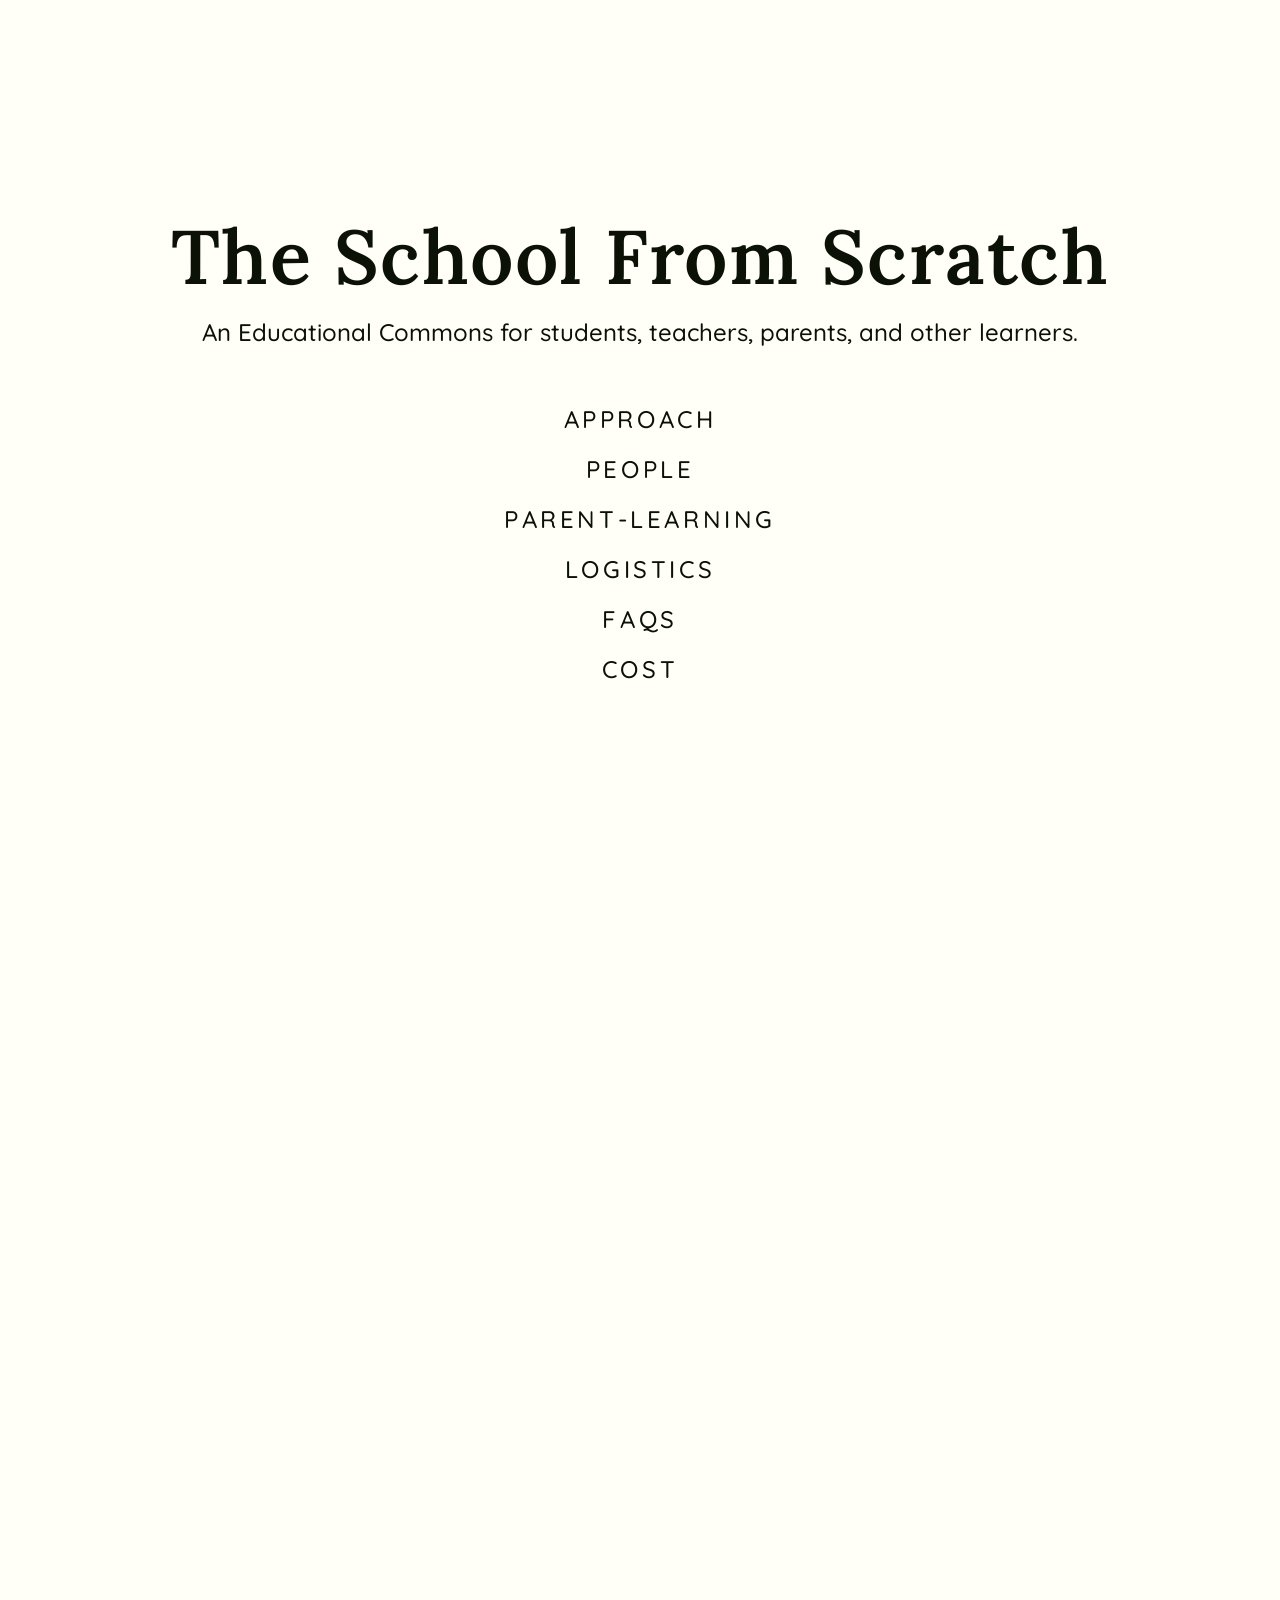
==== commit 420f3d77: "Browser zoom on the home page: photos stay put and get bigger Resizing (which is what Ctrl + wheel z" ====
--- a/index.html
+++ b/index.html
@@ -840,6 +840,9 @@
   // The play's page on or off (PLAY_PAGE_ENABLED): when off, the notice and
   // any menu option leading to it are hidden.
   const PLAY_OFF = setting('PLAY_PAGE_ENABLED', true) === false;
+  // Browser zoom (Ctrl + wheel) enlarges the page instead of being undone by
+  // the shrink-to-fit on small screens.
+  const BROWSER_ZOOM_ENLARGES = setting('BROWSER_ZOOM_ENLARGES', true) !== false;
   // Read mode: a linear page, scrolled up and down only. Explore mode: pan in
   // any direction and zoom in and out.
   const GALLERY_ON = setting('GALLERY_ENABLED', true);
@@ -2073,8 +2076,22 @@
     animFrame = requestAnimationFrame(step);
   }
 
+  // How far the browser itself is zoomed in (Ctrl + wheel): 1.5 at 150%.
+  // Browser zoom leaves the window's outside width alone but makes the page
+  // inside it narrower in page pixels, so the two compare. A phone has no
+  // such gap, and a browser that sizes both the same way reads as 1.
+  function browserZoom() {
+    if (!BROWSER_ZOOM_ENLARGES) return 1;
+    const z = window.outerWidth / window.innerWidth;
+    // Below 1.05 is a scrollbar or window border, not zoom (the smallest
+    // zoom step is 110%).
+    return Number.isFinite(z) && z >= 1.05 ? Math.min(z, 5) : 1;
+  }
   function homeScale() {
-    const W = window.innerWidth, H = window.innerHeight;
+    // Fit the menu to the window as it would be at 100%, so browser zoom
+    // isn't cancelled out by shrinking the page to match.
+    const zoom = browserZoom();
+    const W = window.innerWidth * zoom, H = window.innerHeight * zoom;
     const fit = Math.min(1, (W - 32) / menu.offsetWidth, (H - 120) / menu.offsetHeight);
     return clamp(fit, MIN_SCALE, 1);
   }
@@ -2144,15 +2161,22 @@
       const worldTop = -g.top / g.s, worldBottom = photosEnd + g.H / 2 / g.s;
       const cx0 = Math.floor((-halfW - PAD) / CHUNK), cx1 = Math.floor((halfW + PAD) / CHUNK);
       const cy0 = Math.floor((worldTop - PAD) / CHUNK), cy1 = Math.floor((worldBottom + PAD) / CHUNK);
+      // A photo already on the page is kept and only moved and resized, so
+      // a resize or browser zoom doesn't make every photo fade in again.
+      const kept = new Map();
       const els = [];
       for (let cy = cy0; cy <= cy1; cy++) {
         for (let cx = cx0; cx <= cx1; cx++) {
           for (const it of chunkLayout(cx, cy)) {
             if (!it.kept || Math.abs(it.x) - it.hw > halfW || it.y + it.hh < worldTop) continue;
-            els.push(readPhoto(it, g));
+            const key = `${it.index}@${Math.round(it.x)},${Math.round(it.y)}`;
+            const el = readPhoto(it, g, readPhotoEls.get(key));
+            kept.set(key, el);
+            els.push(el);
           }
         }
       }
+      readPhotoEls = kept;
       readLayer.replaceChildren(...els);
       stats.photos = els.length;
     }
@@ -2368,10 +2392,13 @@
     window.addEventListener(type, () => { if (glideFrame) endGlide(); }, { passive: true });
   }
 
-  function readPhoto(it, g) {
+  // The photos on the page now, by where they sit, for buildReadPage to keep.
+  let readPhotoEls = new Map();
+  // (existing: the same photo's element from the last build, reused.)
+  function readPhoto(it, g, existing) {
     const photo = photos[it.index];
-    const el = document.createElement('div');
-    el.className = 'read-photo';
+    const el = existing || document.createElement('div');
+    el.className = existing ? existing.className : 'read-photo';
     const r = cornerRadius(it) * g.s;
     Object.assign(el.style, {
       left: (g.W / 2 + (it.x - it.hw) * g.s).toFixed(1) + 'px',
@@ -2381,14 +2408,15 @@
       background: FRAME_FILL,
       borderRadius: r + 'px',
     });
-    const img = new Image();
+    const img = existing ? existing.querySelector('img') : new Image();
+    img.width = Math.round(it.w * g.s);
+    img.height = Math.round(it.h * g.s);
+    img.style.borderRadius = Math.max(0, r - FRAME * g.s) + 'px';
+    if (existing) return el;
     img.alt = '';
     img.decoding = 'async';
     img.loading = 'lazy';
     img.draggable = false;
-    img.width = Math.round(it.w * g.s);
-    img.height = Math.round(it.h * g.s);
-    img.style.borderRadius = Math.max(0, r - FRAME * g.s) + 'px';
     img.onload = () => el.classList.add('loaded');
     img.onerror = () => { if (!img.src.endsWith(photo.file)) img.src = IMAGE_DIR + photo.file; };
     img.src = photoSrc(photo.file);
